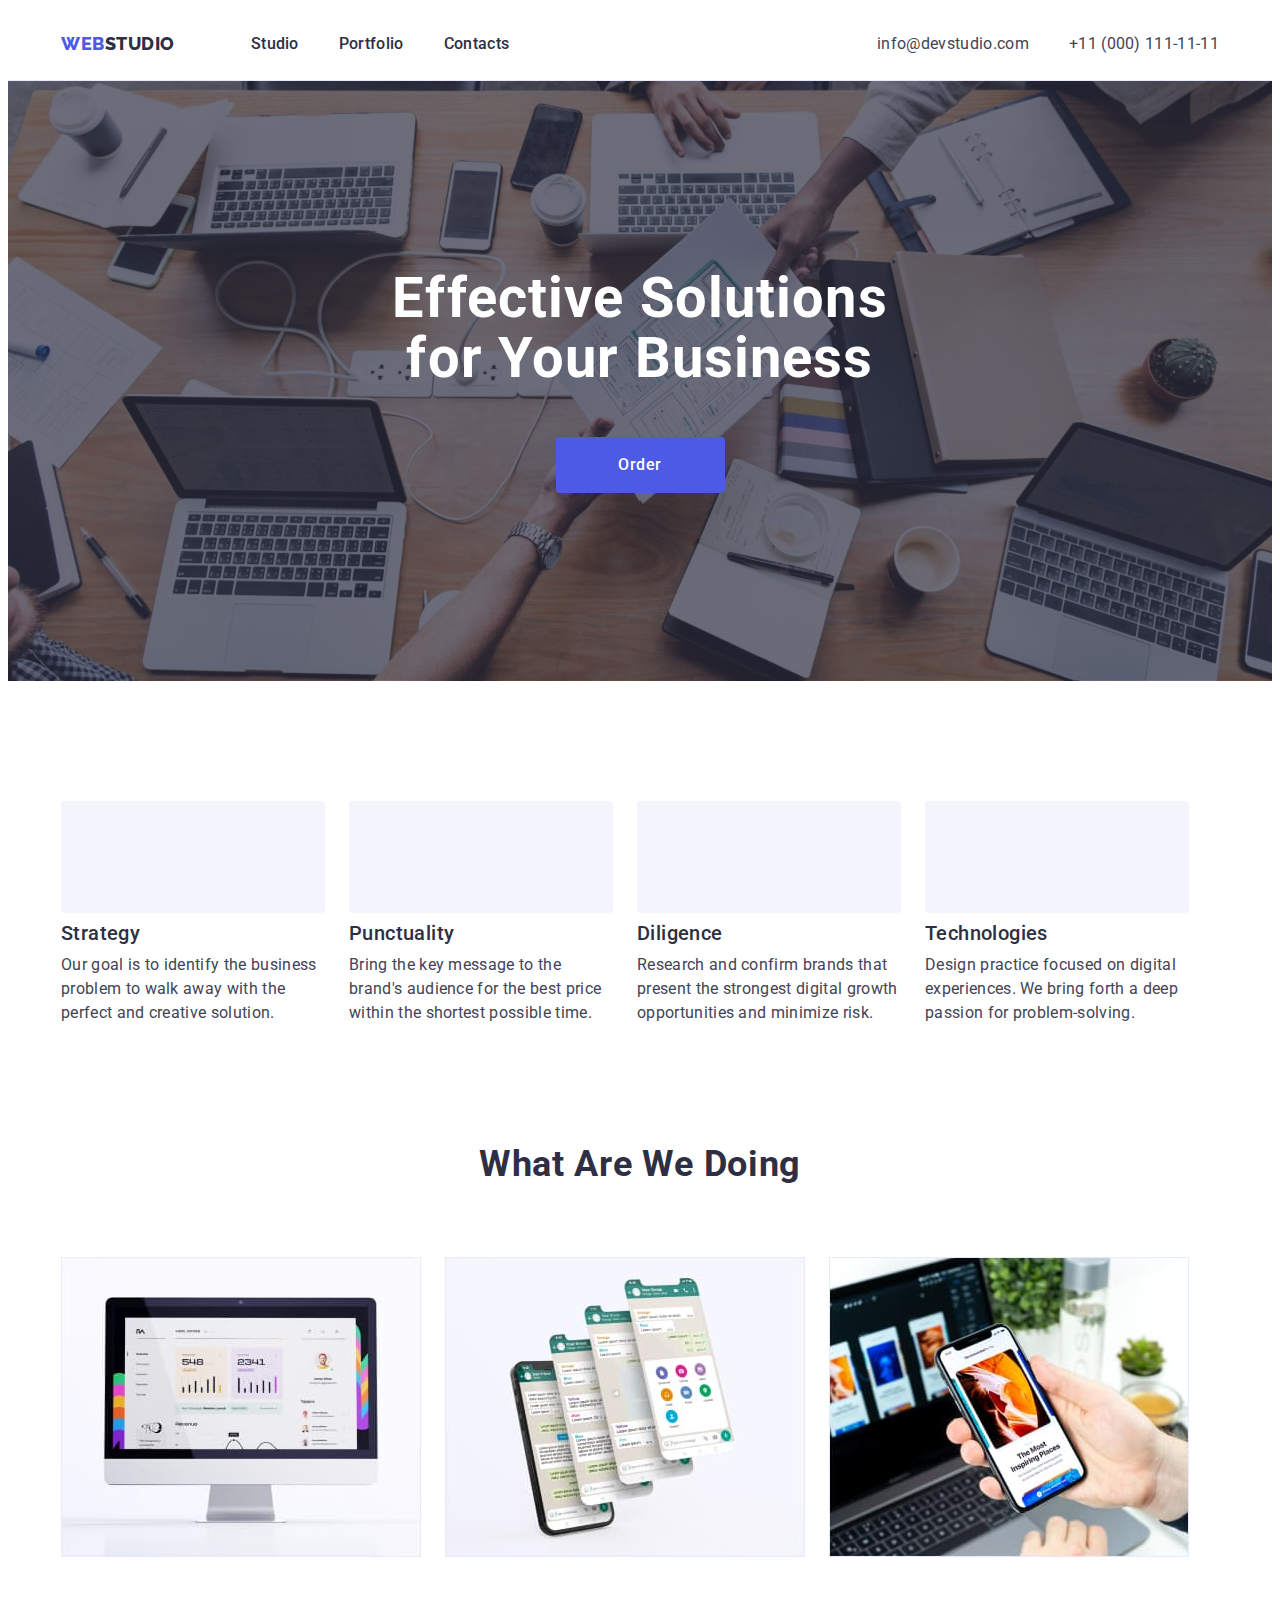
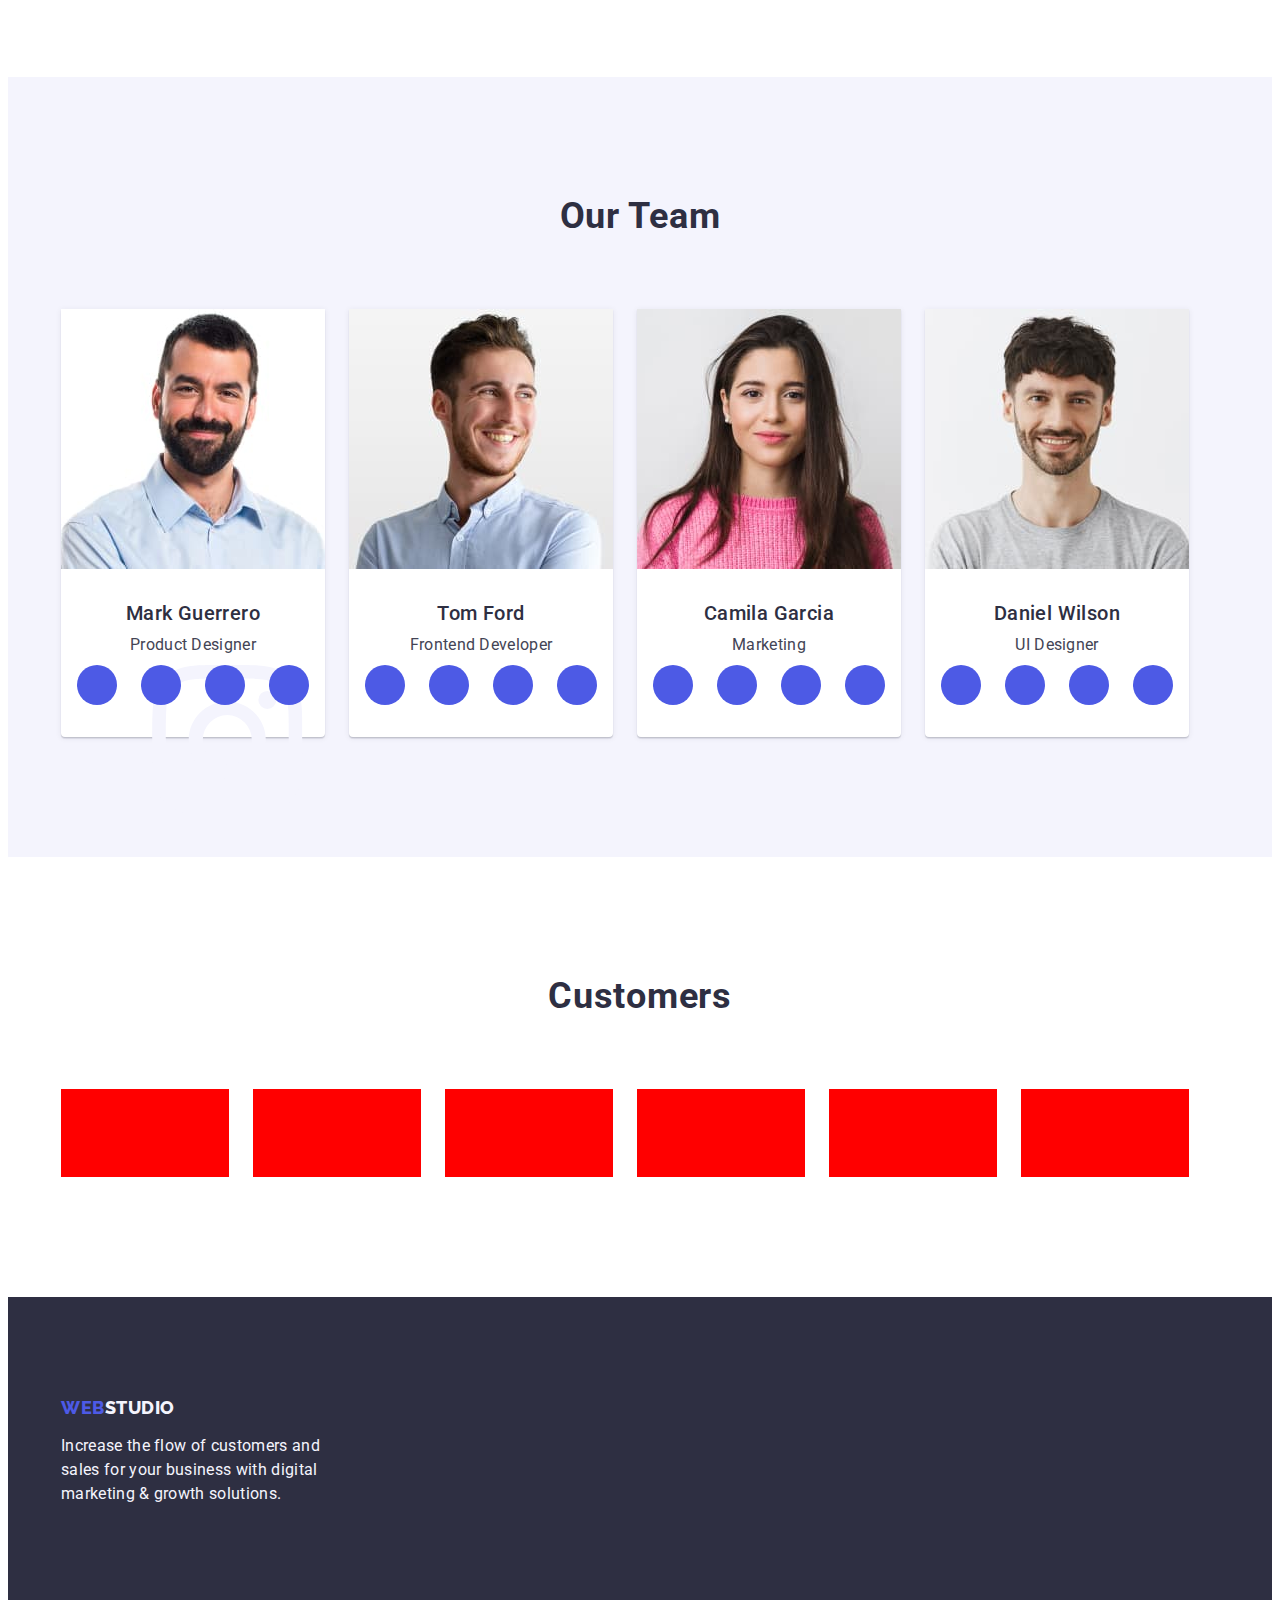
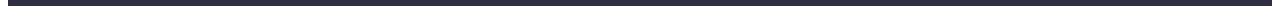
==== index.html @ 1fd60d35 "hw4" ====
<!DOCTYPE html>
<html lang="en">
  <head>
    <meta charset="UTF-8" />
    <meta http-equiv="X-UA-Compatible" content="IE=edge" />
    <meta name="viewport" content="width=device-width, initial-scale=1.0" />
    <title>Main Page</title>
    <link rel="preconnect" href="https://fonts.googleapis.com" />
    <link rel="preconnect" href="https://fonts.gstatic.com" crossorigin />
    <link
      href="https://fonts.googleapis.com/css2?family=Raleway:wght@800&family=Roboto:wght@400;500;700;900&display=swap"
      rel="stylesheet"
    />
    <link
      rel="stylesheet"
      href="https://cdnjs.cloudflare.com/ajax/libs/modern-normalize/2.0.0/modern-normalize.min.css"
      integrity="sha512-4xo8blKMVCiXpTaLzQSLSw3KFOVPWhm/TRtuPVc4WG6kUgjH6J03IBuG7JZPkcWMxJ5huwaBpOpnwYElP/m6wg=="
      crossorigin="anonymous"
      referrerpolicy="no-referrer"
    />
    <link rel="stylesheet" href="./css/styles.css" />
  </head>
  <body>
    <!-----------------------------HEADER---------------------------->
    <header class="header">
      <div class="container header-container">
        <nav class="header-nav">
          <a class="logo-link-header link" href="./index.html"
            >WEB<span class="logo-part">Studio</span></a
          >

          <ul class="menu list">
            <li class="menu-item">
              <a class="menu-link link" href="./index.html">Studio</a>
            </li>
            <li class="menu-item">
              <a class="menu-link link" href="./portfolio.html">Portfolio</a>
            </li>
            <li class="menu-item">
              <a class="menu-link link" href="">Contacts</a>
            </li>
          </ul>
        </nav>
        <address class="header-address">
          <ul class="header-address-list list">
            <li class="header-address-item">
              <a
                class="header-address-link link"
                href="mailto:info@devstudio.com"
                >info@devstudio.com</a
              >
            </li>
            <li class="header-address-item">
              <a class="header-address-link link" href="tel:+110001111111"
                >+11 (000) 111-11-11</a
              >
            </li>
          </ul>
        </address>
      </div>
    </header>
    <!--MAIN-->
    <main>
      <!-------------------------HERO------------------------>
      <section class="hero">
        <div class="container">
          <h1 class="hero-title">Effective Solutions for Your Business</h1>
          <button type="button" class="hero-btn">Order</button>
        </div>
      </section>

      <!-----------------------ADVANTAGE---------------------->
      <section class="advantage">
        <div class="container">
          <h2 class="advantage-title visually-hidden">Advantage</h2>
          <ul class="advantage-list list">
            <li class="advantage-item">
              <div class="advantage-icon"></div>
              <h3 class="advantage-item-title">Strategy</h3>
              <p class="advantage-item-text">
                Our goal is to identify the business problem to walk away with
                the perfect and creative solution.
              </p>
            </li>
            <li class="advantage-item">
              <div class="advantage-icon"></div>
              <h3 class="advantage-item-title">Punctuality</h3>
              <p class="advantage-item-text">
                Bring the key message to the brand's audience for the best price
                within the shortest possible time.
              </p>
            </li>
            <li class="advantage-item">
              <div class="advantage-icon"></div>
              <h3 class="advantage-item-title">Diligence</h3>
              <p class="advantage-item-text">
                Research and confirm brands that present the strongest digital
                growth opportunities and minimize risk.
              </p>
            </li>
            <li class="advantage-item">
              <div class="advantage-icon"></div>
              <h3 class="advantage-item-title">Technologies</h3>
              <p class="advantage-item-text">
                Design practice focused on digital experiences. We bring forth a
                deep passion for problem-solving.
              </p>
            </li>
          </ul>
        </div>
      </section>
      <!-------------------PRODUCT----------------------->
      <section class="product">
        <div class="container product-container">
          <h2 class="product-title">What are we doing</h2>
          <ul class="product-list list">
            <li class="product-item">
              <img
                class="img-item"
                src="./images/imac.jpg"
                alt="imac"
                width="360"
                height="300"
              />
            </li>
            <li class="product-item">
              <img
                class="img-item"
                src="./images/iphone.jpg"
                alt="iphone"
                width="360"
                height="300"
              />
            </li>
            <li class="product-item">
              <img
                class="img-item"
                src="./images/macbook.jpg"
                alt="macbook"
                width="360"
                height="300"
              />
            </li>
          </ul>
        </div>
      </section>
      <!-----------------OUR TEAM----------------------->
      <section class="our-team">
        <div class="container">
          <h2 class="team">Our Team</h2>

          <ul class="team-list list">
            <li class="team-item">
              <img
                class="img-item"
                src="./images/mark.jpg"
                alt="mark_Product Designer"
                width="264"
                height="260"
              />
              <div class="card-content">
                <h3 class="team-item-title">Mark Guerrero</h3>
                <p class="team-item-text">Product Designer</p>
                <ul class="team-soc-list list">
                  <li class="team-soc-item">
                    <a
                      href=""
                      class="team-soc-link link"
                      target="_blank"
                      rel="noopener noreferrer"
                    >
                      <svg class="team-soc-icon" widht="16" heigh="16">
                        <use href="./images/icons.svg#icon-instagram"></use>
                      </svg>
                    </a>
                  </li>
                  <li class="team-soc-item">
                    <a
                      href=""
                      target="_blank"
                      rel="noopener noreferrer"
                      class="team-soc-link link"
                    ></a>
                  </li>
                  <li class="team-soc-item">
                    <a
                      href=""
                      target="_blank"
                      rel="noopener noreferrer"
                      class="team-soc-link link"
                    ></a>
                  </li>
                  <li class="team-soc-item">
                    <a
                      href=""
                      target="_blank"
                      rel="noopener noreferrer"
                      class="team-soc-link link"
                    ></a>
                  </li>
                </ul>
              </div>
            </li>
            <li class="team-item">
              <img
                class="img-item"
                src="./images/tom.jpg"
                alt="tom_Frontend Developer"
                width="264"
                height="260"
              />
              <div class="card-content">
                <h3 class="team-item-title">Tom Ford</h3>
                <p class="team-item-text">Frontend Developer</p>
                <ul class="team-soc-list list">
                  <li class="team-soc-item">
                    <a
                      href=""
                      class="team-soc-link link"
                      target="_blank"
                      rel="noopener noreferrer"
                    ></a>
                  </li>
                  <li class="team-soc-item">
                    <a
                      href=""
                      target="_blank"
                      rel="noopener noreferrer"
                      class="team-soc-link link"
                    ></a>
                  </li>
                  <li class="team-soc-item">
                    <a
                      href=""
                      target="_blank"
                      rel="noopener noreferrer"
                      class="team-soc-link link"
                    ></a>
                  </li>
                  <li class="team-soc-item">
                    <a
                      href=""
                      target="_blank"
                      rel="noopener noreferrer"
                      class="team-soc-link link"
                    ></a>
                  </li>
                </ul>
              </div>
            </li>
            <li class="team-item">
              <img
                class="img-item"
                src="./images/camila.jpg"
                alt="camila_Marketing"
                width="264"
                height="260"
              />
              <div class="card-content">
                <h3 class="team-item-title">Camila Garcia</h3>
                <p class="team-item-text">Marketing</p>
                <ul class="team-soc-list list">
                  <li class="team-soc-item">
                    <a
                      href=""
                      class="team-soc-link link"
                      target="_blank"
                      rel="noopener noreferrer"
                    ></a>
                  </li>
                  <li class="team-soc-item">
                    <a
                      href=""
                      target="_blank"
                      rel="noopener noreferrer"
                      class="team-soc-link link"
                    ></a>
                  </li>
                  <li class="team-soc-item">
                    <a
                      href=""
                      target="_blank"
                      rel="noopener noreferrer"
                      class="team-soc-link link"
                    ></a>
                  </li>
                  <li class="team-soc-item">
                    <a
                      href=""
                      target="_blank"
                      rel="noopener noreferrer"
                      class="team-soc-link link"
                    ></a>
                  </li>
                </ul>
              </div>
            </li>
            <li class="team-item">
              <img
                class="img-item"
                src="./images/daniel.jpg"
                alt="daniel_UI Designer"
                width="264"
                height="260"
              />
              <div class="card-content">
                <h3 class="team-item-title">Daniel Wilson</h3>
                <p class="team-item-text">UI Designer</p>
                <ul class="team-soc-list list">
                  <li class="team-soc-item">
                    <a
                      href=""
                      class="team-soc-link link"
                      target="_blank"
                      rel="noopener noreferrer"
                    ></a>
                  </li>
                  <li class="team-soc-item">
                    <a
                      href=""
                      target="_blank"
                      rel="noopener noreferrer"
                      class="team-soc-link link"
                    ></a>
                  </li>
                  <li class="team-soc-item">
                    <a
                      href=""
                      target="_blank"
                      rel="noopener noreferrer"
                      class="team-soc-link link"
                    ></a>
                  </li>
                  <li class="team-soc-item">
                    <a
                      href=""
                      target="_blank"
                      rel="noopener noreferrer"
                      class="team-soc-link link"
                    ></a>
                  </li>
                </ul>
              </div>
            </li>
          </ul>
        </div>
      </section>
      <!---------------CUSTOMERS---------------------->
      <section class="customers">
        <div class="container customers-container">
          <h2 class="customers-title">Customers</h2>
          <ul class="customers-list list">
            <li class="customers-item">
              <a
                href=""
                class="customers-link link"
                target="_blank"
                rel="noopener noreferrer"
              ></a>
            </li>
            <li class="customers-item">
              <a
                href=""
                class="customers-link link"
                target="_blank"
                rel="noopener noreferrer"
              ></a>
            </li>
            <li class="customers-item">
              <a
                href=""
                class="customers-link link"
                target="_blank"
                rel="noopener noreferrer"
              ></a>
            </li>
            <li class="customers-item">
              <a
                href=""
                class="customers-link link"
                target="_blank"
                rel="noopener noreferrer"
              ></a>
            </li>
            <li class="customers-item">
              <a
                href=""
                class="customers-link link"
                target="_blank"
                rel="noopener noreferrer"
              ></a>
            </li>
            <li class="customers-item">
              <a
                href=""
                class="customers-link link"
                target="_blank"
                rel="noopener noreferrer"
              ></a>
            </li>
          </ul>
        </div>
      </section>
    </main>
    <!------------------FOOTER------------------------>
    <footer class="footer">
      <div class="container">
        <a class="logo-link link" href="./index.html"
          >WEB<span class="logo-footer-part">Studio</span></a
        >
        <p class="footer-text">
          Increase the flow of customers and sales for your business with
          digital marketing & growth solutions.
        </p>
      </div>
    </footer>
  </body>
</html>
---- css/styles.css ----
:root {
--title-color: #2E2F42;
--text-color: #434455;
--white-background-color: #FFFFFF;
--button-background: #F4F4FD;
--link-hover-color: #404bbf;
--card-set-gap: 24px;
--card-img-h2-margin: 32px;
--card-h2-p-margin: 8px;
--examples-text-content-padding: 32px 16px;
--btn-border: 1px solid #e7e9fc;
--btn-border-hover: 1px solid transparent;
} 

body {
    font-family: 'Roboto', sans-serif;
    color: var(--text-color);
    background-color: var(--white-color);
}

p, h1, h2, h3, h4, h5, h6 {
margin: 0;
}

ul, ol {
margin: 0;
padding: 0;
}

.list {
    list-style: none;
}

.link {
    text-decoration: none;
}

.container {
    max-width: 1158px;
    padding: 0 15px;
    margin: 0 auto;
}

.visually-hidden {
    position: absolute;
    width: 1px;
    height: 1px;
    margin: -1px;
    border: 0;
    padding: 0;
    white-space: nowrap;
    clip-path: inset(100%);
    clip: rect(0 0 0 0);
    overflow: hidden;
}

img {
    display: block;
    max-width: 100%; 
    height: auto;
}

/*-----------------------------HEADER----------------------------*/

.header {
    background-color: #FFFFFF;
    border-bottom: 1px solid #E7E9FC;
}

.header-container{
display: flex;
   
}

.header-nav {
    display: flex;
    align-items: center;   
}

.logo-link-header {
    font-family: 'Raleway', sans-serif;
        font-style: normal;
        font-weight: 800;
        font-size: 18px;
        line-height: 1.17; 
        display: flex;
            flex-direction: row;
            align-items: center;
            padding: 0px;
        display: inline-block;
        letter-spacing: 0.03em;
        text-transform: uppercase;
        color: #4D5AE5;
            margin-right: 76px;
            padding: 0px;

}

.logo-part {
font-family: 'Raleway', sans-serif;
    font-style: normal;
    font-weight: 800;
    font-size: 18px;
    line-height: 1.17;
    letter-spacing: 0.03em;
    text-transform: uppercase;
    color: #2E2F42;
}

.menu {
    display: flex;
    
    
gap: 40px;
padding: 24px 0;
}

.menu-link {
            font-weight: 500;
                font-size: 16px;
                line-height: 1.5;
                letter-spacing: 0.02em;
                color: #2E2F42;
                    padding: 24px 0;
}

.menu-link:hover,
.menu-link:focus {
    color: #404BBF;
}

.header-address {
    font-style: normal;
    display: flex;
    align-items: center;
    margin-left: auto;
    
}

.header-address-list {
    display: flex;
    gap: 40px;
}

.header-address-link {
        font-weight: 400;
        font-size: 16px;
        line-height: 1.5;
        letter-spacing: 0.02em;
        color: #434455;
}

.header-address-link:hover,
.header-address-link:focus {
    color: var(--link-hover-color);
}

/*--------------------------HERO------------------------*/

.hero {
        background-color: rgba(46, 47, 66, 0.7);
    background-image: linear-gradient(rgba(46, 47, 66, 0.7), rgba(46, 47, 66, 0.7)), url(../images/hero_bg.jpg);
    background-repeat: no-repeat;
    background-position: center;
    background-size: cover;
    padding: 188px 0;
}



.hero-title {
    font-size: 56px;
    line-height: 1.07;
    text-align: center;
    letter-spacing: 0.02em;
    color: #FFFFFF;
    max-width: 496px;
    margin-left: auto;
    margin-right: auto;
    margin-bottom: 48px;
}

.hero-btn {
    font-family: inherit;
        font-weight: 500;
        font-size: 16px;
        line-height: 1.5;
        min-width: 169px;
        height: 56px;
        border: none;
        display: block;
        align-items: center;
        letter-spacing: 0.04em;
        color: #FFFFFF;
background-color: #4D5AE5;
    padding: 16px 32px;
    gap: 10px;
border-radius: 4px;
cursor: pointer;
margin-left: auto;
margin-right: auto;
}

.hero-btn:hover,
.hero-btn:focus{
    background-color: #404BBF;
}

/*-----------------------ADVANTAGE----------------------*/

.advantage {
    padding: 120px 0;
}
.advantage-list {
    display: flex;
    flex-direction: row;
    gap: 24px;
    max-width: 1128px;
}

.advantage-icon {
    width: 264px;
        height: 112px;
        margin-bottom: 8px;
        background: #F4F4FD;
        border-radius: 4px;
}

.advantage-item-title {
        font-weight: 500;
        font-size: 20px;
        line-height: 1.2;
        letter-spacing: 0.02em;
        color: var(--title-color);
        margin-bottom: 8px;
}

.advantage-item-text {
        font-size: 16px;
        line-height: 1.5;
        letter-spacing: 0.02em;
        color: var(--text-color);
        max-width: 264px;
}

/*-------------------PRODUCT-----------------------*/


.product {
    padding-bottom: 120px;
}

.product-title {
        font-size: 36px;
        line-height: 1.11;
        text-align: center;
        letter-spacing: 0.02em;
        text-transform: capitalize;
        color: var(--title-color);
        margin-bottom: 72px;
}

.product-list {
    display: flex;
    flex-direction: row;
    width: calc((1128-2*24)/3);
    gap: 24px;
}

/*-----------------OUR TEAM-----------------------*/

.our-team {
    background-color: #F4F4FD;
    padding: 120px 0;
}

.team {
font-size: 36px;
    line-height: 1.11;
    text-align: center;
    letter-spacing: 0.02em;
    text-transform: capitalize;
    color: var(--title-color);
    margin-bottom: 72px;
}

.team-list {
    display: flex;
    flex-direction: row;
    gap: 24px;

}

.team-item {
    background-color: #FFFFFF;
    border-radius: 0px 0px 4px 4px;
    box-shadow: 0px 1px 6px rgba(46, 47, 66, 0.08), 0px 1px 1px rgba(46, 47, 66, 0.16), 0px 2px 1px rgba(46, 47, 66, 0.08);
}

.under-img-content{
    padding-top: 32px;
    padding-bottom: 32px;
}

.team-item-title {
    font-weight: 500;
        font-size: 20px;
        line-height: 1.2;
        text-align: center;
        letter-spacing: 0.02em;
        color: var(--title-color);
        margin-bottom: var(--card-h2-p-margin);
}

.team-item-text {
    font-size: 16px;
        line-height: 1.5;
        text-align: center;
        letter-spacing: 0.02em;
        color: var(--text-color);
        margin-bottom: 8px;
        
}

.card-content {
    padding: var(--examples-text-content-padding);
}

.team-soc-list {
    display: flex;
        flex-direction: row;
        justify-content: center;
        align-items: center;
        padding: 0px;
        gap: 24px;
        width: 232px;
        height: 40px;
        flex: none;
        order: 2;
        flex-grow: 0;
}

.team-soc-item {
    width: 40px;
        height: 40px;
}

.team-soc-link {
width: 100%;
height: 100%;
background-color: #4D5AE5;
border-radius: 50%;
display: block;
}


/*-----------------CUSTOMERS----------------------*/

.customers {
    padding: 120px 0;
}
.customers-title{
        font-size: 36px;
        line-height: 1.11;
        text-align: center;
        letter-spacing: 0.02em;
        text-transform: capitalize;
        color: #2E2F42;
        margin-bottom: 72px;
}

.customers-list {
        display: flex;
            flex-direction: row;
            align-items: flex-start;
            padding: 0px;
            gap: 24px;
}

.customers-item{
width: 168px;
    height: 88px;
    flex: none;
    order: 0;
    flex-grow: 0;
background-color: red;
}


.customers-link {
}

/*------------------FOOTER------------------------*/

.footer {
    background-color: #2E2F42;
    padding: 100px 0;
}

.logo-footer-part {
    font-family: 'Raleway';
        font-style: normal;
        font-weight: 800;
        font-size: 18px;
        line-height: 1.17;
        letter-spacing: 0.03em;
        text-transform: uppercase;
        color: #F4F4FD;
        
}

.logo-link {

        font-family: 'Raleway', sans-serif;
            font-style: normal;
            font-weight: 800;
            font-size: 18px;
            line-height: 1.17;
            letter-spacing: 0.03em;
            text-transform: uppercase;
            color: #4D5AE5;
                display: inline-block;
                    margin-bottom: 16px;
            padding: 0px;
}

.footer-text {
    font-size: 16px;
        line-height: 1.5;
        letter-spacing: 0.02em;
        color: #F4F4FD;
        width: 264px;
}


/*--------------------PortfolioPage------------------------------*/


/*----------------------EXAMPLES----------------------------*/
.examples {
    padding-top: 96px;
        padding-bottom: 120px;
}

.examples-nav-list {
    display: flex;
    flex-direction: row;
    justify-content: center;
        min-width: 586px;
        gap: 24px;
        margin-bottom: 72px;
}

.examples-nav-btn {
font-family: inherit;
    font-weight: 500;
    font-size: 16px;
    line-height: 1.5;
    display: flex;
    align-items: center;
    text-align: center;
    letter-spacing: 0.04em;
    color: #4D5AE5;
    cursor: pointer;
    background-color: var(--button-background);
    border: var(--btn-border);
    padding: 0;
    padding: 12px 24px;
    border-radius: 4px;
}

.examples-nav-btn:hover,
.examples-nav-btn:focus {
    background-color: #404BBF;
    color: #FFFFFF;
    border: 1px solid transparent;
    box-shadow: 0px 3px 1px rgba(0, 0, 0, 0.1), 0px 2px 1px rgba(0, 0, 0, 0.08), 0px 2px 2px rgba(0, 0, 0, 0.12);
}

.examples-list {
    display: flex;
    flex-wrap: wrap;
    column-gap: 24px;
    row-gap: 48px;
    margin-left: calc(-1 * var(--card-set-gap));
}

.examples-item {
width: calc((100% - 48px) / 3);
    background-color: #FFFFFF;
    
}

.examples-link:hover,
.examples-link:focus {
    box-shadow: 0px 1px 6px rgba(46, 47, 66, 0.08), 0px 1px 1px rgba(46, 47, 66, 0.16), 0px 2px 1px rgba(46, 47, 66, 0.08);
}

.examples-text-content {
    padding: var(--examples-text-content-padding);
    border: 1px solid #e7e9fc;
    border-top: none;
}

.examples-item-title {
        font-weight: 500;
        font-size: 20px;
        line-height: 1.2;
        letter-spacing: 0.02em;
        color: var(--title-color);
        margin-bottom: var(--card-h2-p-margin);
}

.examples-item-text {
    font-size: 16px;
    line-height: 1.5;
    letter-spacing: 0.02em;
    color: var(--text-color);
}
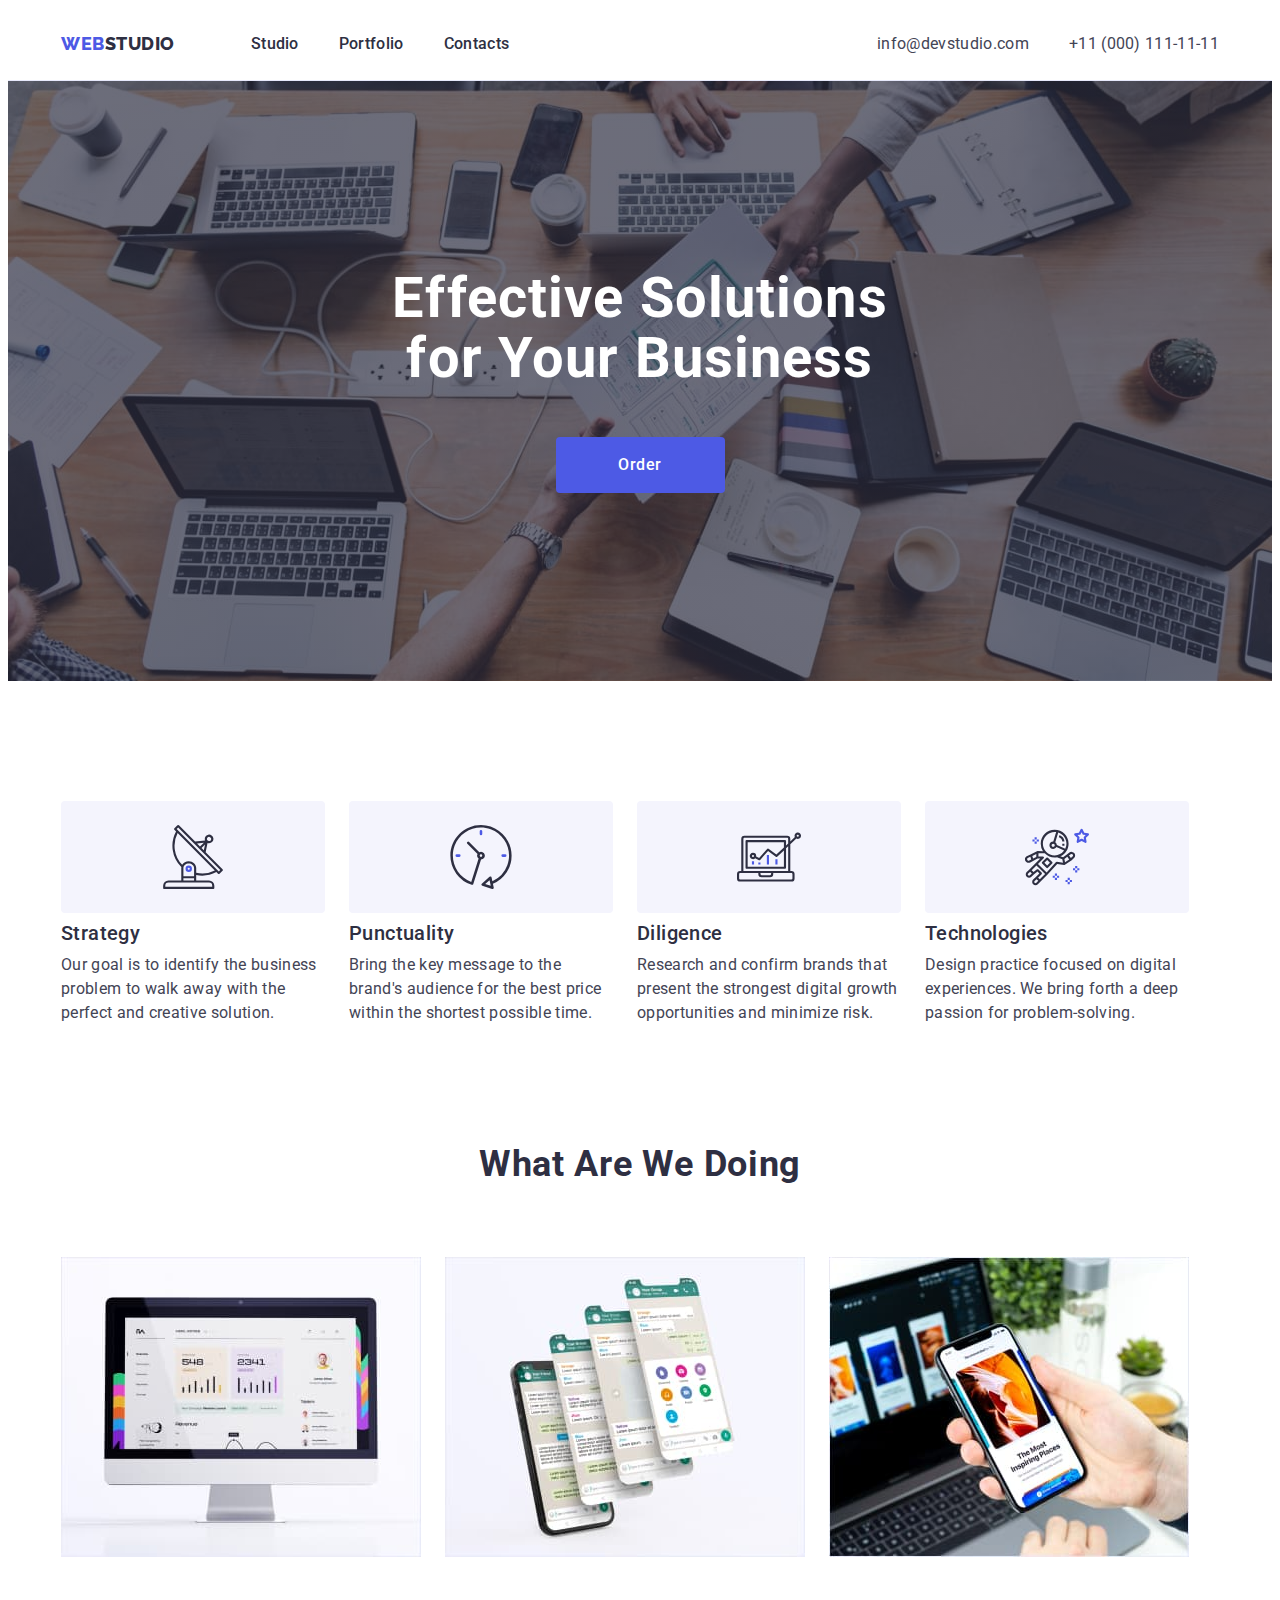
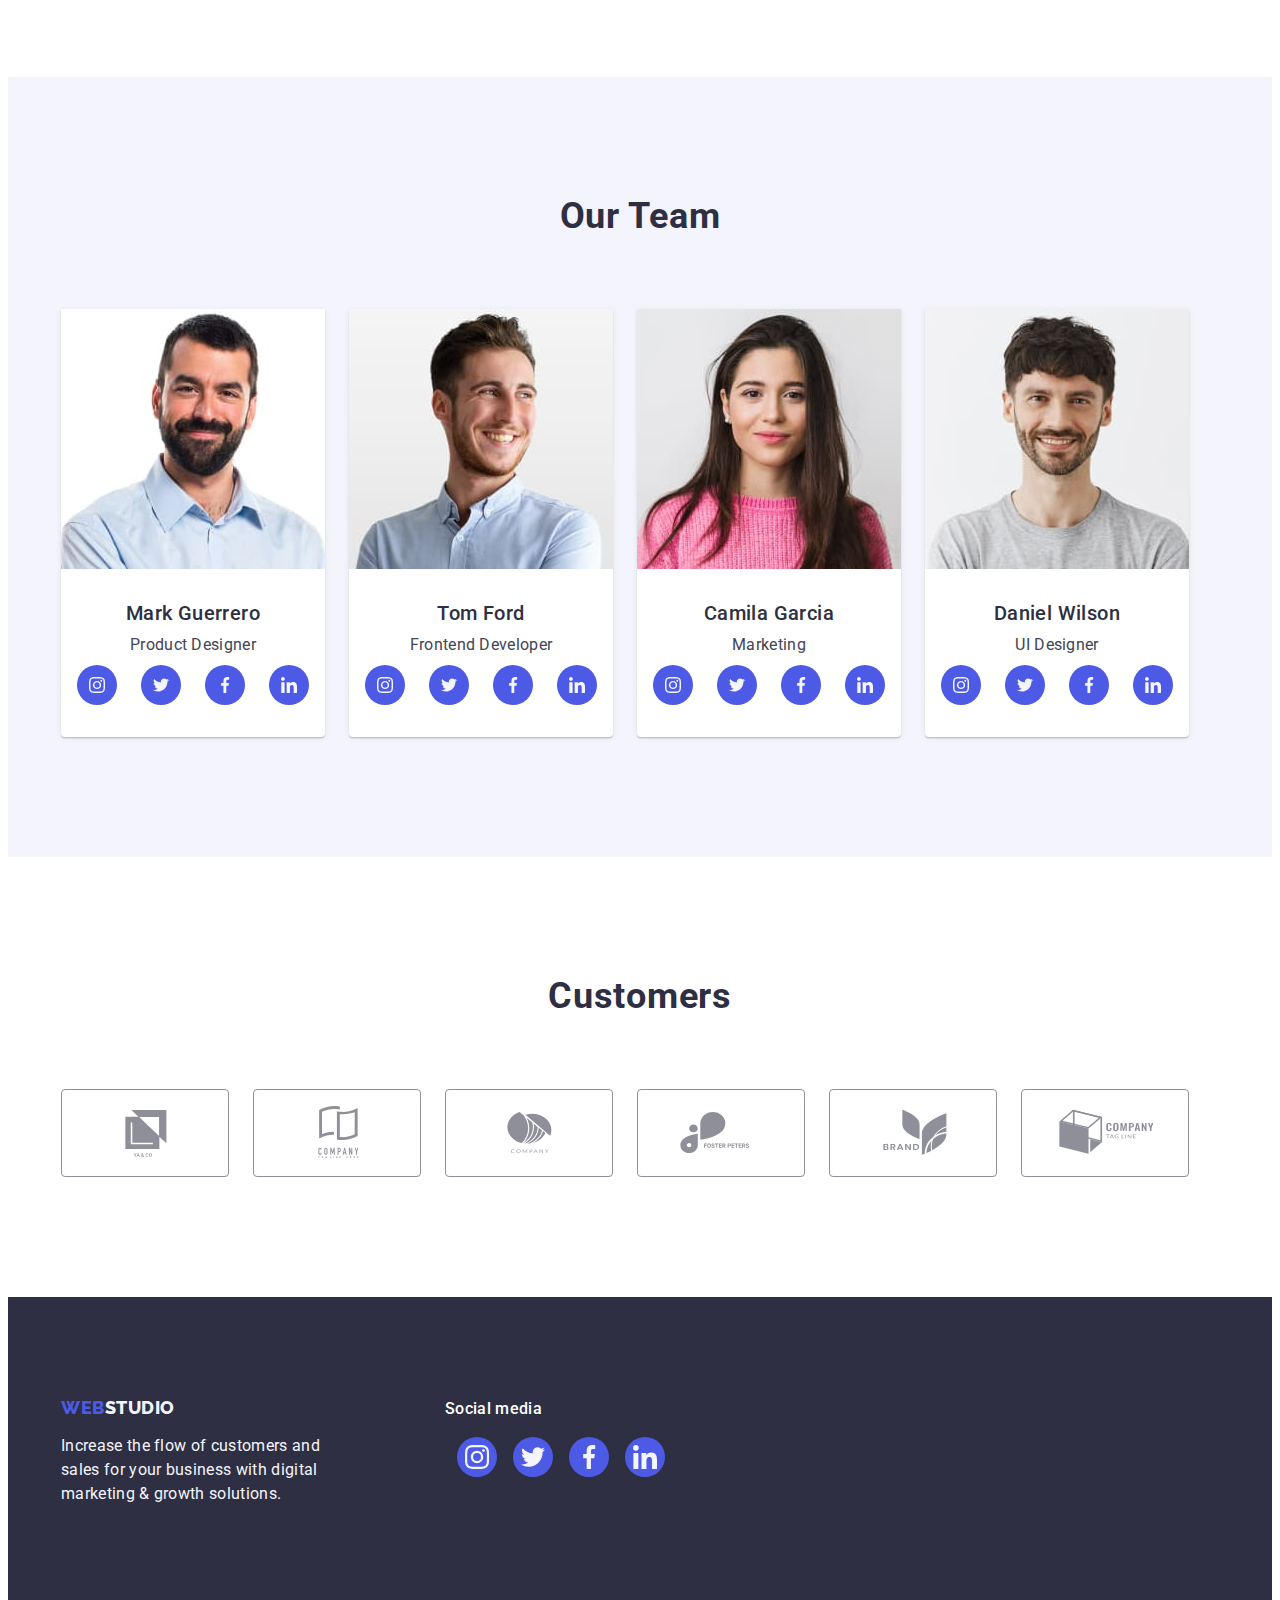
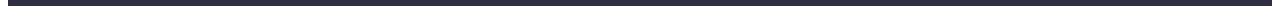
==== commit 5bcd6a54: "hw4" ====
--- a/index.html
+++ b/index.html
@@ -75,7 +75,11 @@
           <h2 class="advantage-title visually-hidden">Advantage</h2>
           <ul class="advantage-list list">
             <li class="advantage-item">
-              <div class="advantage-icon"></div>
+              <div class="advantage-icon">
+                <svg class="team-soc-icon" width="64" height="64">
+                  <use href="./images/icon_sprite.svg#icon-antenna"></use>
+                </svg>
+              </div>
               <h3 class="advantage-item-title">Strategy</h3>
               <p class="advantage-item-text">
                 Our goal is to identify the business problem to walk away with
@@ -83,7 +87,11 @@
               </p>
             </li>
             <li class="advantage-item">
-              <div class="advantage-icon"></div>
+              <div class="advantage-icon">
+                <svg class="team-soc-icon" width="64" height="64">
+                  <use href="./images/icon_sprite.svg#icon-clock"></use>
+                </svg>
+              </div>
               <h3 class="advantage-item-title">Punctuality</h3>
               <p class="advantage-item-text">
                 Bring the key message to the brand's audience for the best price
@@ -91,7 +99,11 @@
               </p>
             </li>
             <li class="advantage-item">
-              <div class="advantage-icon"></div>
+              <div class="advantage-icon">
+                <svg class="team-soc-icon" width="64" height="64">
+                  <use href="./images/icon_sprite.svg#icon-diagram"></use>
+                </svg>
+              </div>
               <h3 class="advantage-item-title">Diligence</h3>
               <p class="advantage-item-text">
                 Research and confirm brands that present the strongest digital
@@ -99,7 +111,11 @@
               </p>
             </li>
             <li class="advantage-item">
-              <div class="advantage-icon"></div>
+              <div class="advantage-icon">
+                <svg class="team-soc-icon" width="64" height="64">
+                  <use href="./images/icon_sprite.svg#icon-astronaut"></use>
+                </svg>
+              </div>
               <h3 class="advantage-item-title">Technologies</h3>
               <p class="advantage-item-text">
                 Design practice focused on digital experiences. We bring forth a
@@ -169,8 +185,10 @@
                       target="_blank"
                       rel="noopener noreferrer"
                     >
-                      <svg class="team-soc-icon" widht="16" heigh="16">
-                        <use href="./images/icons.svg#icon-instagram"></use>
+                      <svg class="team-soc-icon" width="16" height="16">
+                        <use
+                          href="./images/icon_sprite.svg#icon-instagram"
+                        ></use>
                       </svg>
                     </a>
                   </li>
@@ -180,22 +198,34 @@
                       target="_blank"
                       rel="noopener noreferrer"
                       class="team-soc-link link"
-                    ></a>
-                  </li>
-                  <li class="team-soc-item">
-                    <a
-                      href=""
-                      target="_blank"
-                      rel="noopener noreferrer"
-                      class="team-soc-link link"
-                    ></a>
-                  </li>
-                  <li class="team-soc-item">
-                    <a
-                      href=""
-                      target="_blank"
-                      rel="noopener noreferrer"
-                      class="team-soc-link link"
+                      ><svg class="team-soc-icon" width="16" height="16">
+                        <use
+                          href="./images/icon_sprite.svg#icon-twitter"
+                        ></use></svg
+                    ></a>
+                  </li>
+                  <li class="team-soc-item">
+                    <a
+                      href=""
+                      target="_blank"
+                      rel="noopener noreferrer"
+                      class="team-soc-link link"
+                      ><svg class="team-soc-icon" width="16" height="16">
+                        <use
+                          href="./images/icon_sprite.svg#icon-facebook"
+                        ></use></svg
+                    ></a>
+                  </li>
+                  <li class="team-soc-item">
+                    <a
+                      href=""
+                      target="_blank"
+                      rel="noopener noreferrer"
+                      class="team-soc-link link"
+                      ><svg class="team-soc-icon" width="16" height="16">
+                        <use
+                          href="./images/icon_sprite.svg#icon-linkedin"
+                        ></use></svg
                     ></a>
                   </li>
                 </ul>
@@ -219,30 +249,48 @@
                       class="team-soc-link link"
                       target="_blank"
                       rel="noopener noreferrer"
-                    ></a>
-                  </li>
-                  <li class="team-soc-item">
-                    <a
-                      href=""
-                      target="_blank"
-                      rel="noopener noreferrer"
-                      class="team-soc-link link"
-                    ></a>
-                  </li>
-                  <li class="team-soc-item">
-                    <a
-                      href=""
-                      target="_blank"
-                      rel="noopener noreferrer"
-                      class="team-soc-link link"
-                    ></a>
-                  </li>
-                  <li class="team-soc-item">
-                    <a
-                      href=""
-                      target="_blank"
-                      rel="noopener noreferrer"
-                      class="team-soc-link link"
+                    >
+                      <svg class="team-soc-icon" width="16" height="16">
+                        <use
+                          href="./images/icon_sprite.svg#icon-instagram"
+                        ></use>
+                      </svg>
+                    </a>
+                  </li>
+                  <li class="team-soc-item">
+                    <a
+                      href=""
+                      target="_blank"
+                      rel="noopener noreferrer"
+                      class="team-soc-link link"
+                      ><svg class="team-soc-icon" width="16" height="16">
+                        <use
+                          href="./images/icon_sprite.svg#icon-twitter"
+                        ></use></svg
+                    ></a>
+                  </li>
+                  <li class="team-soc-item">
+                    <a
+                      href=""
+                      target="_blank"
+                      rel="noopener noreferrer"
+                      class="team-soc-link link"
+                      ><svg class="team-soc-icon" width="16" height="16">
+                        <use
+                          href="./images/icon_sprite.svg#icon-facebook"
+                        ></use></svg
+                    ></a>
+                  </li>
+                  <li class="team-soc-item">
+                    <a
+                      href=""
+                      target="_blank"
+                      rel="noopener noreferrer"
+                      class="team-soc-link link"
+                      ><svg class="team-soc-icon" width="16" height="16">
+                        <use
+                          href="./images/icon_sprite.svg#icon-linkedin"
+                        ></use></svg
                     ></a>
                   </li>
                 </ul>
@@ -266,30 +314,48 @@
                       class="team-soc-link link"
                       target="_blank"
                       rel="noopener noreferrer"
-                    ></a>
-                  </li>
-                  <li class="team-soc-item">
-                    <a
-                      href=""
-                      target="_blank"
-                      rel="noopener noreferrer"
-                      class="team-soc-link link"
-                    ></a>
-                  </li>
-                  <li class="team-soc-item">
-                    <a
-                      href=""
-                      target="_blank"
-                      rel="noopener noreferrer"
-                      class="team-soc-link link"
-                    ></a>
-                  </li>
-                  <li class="team-soc-item">
-                    <a
-                      href=""
-                      target="_blank"
-                      rel="noopener noreferrer"
-                      class="team-soc-link link"
+                    >
+                      <svg class="team-soc-icon" width="16" height="16">
+                        <use
+                          href="./images/icon_sprite.svg#icon-instagram"
+                        ></use>
+                      </svg>
+                    </a>
+                  </li>
+                  <li class="team-soc-item">
+                    <a
+                      href=""
+                      target="_blank"
+                      rel="noopener noreferrer"
+                      class="team-soc-link link"
+                      ><svg class="team-soc-icon" width="16" height="16">
+                        <use
+                          href="./images/icon_sprite.svg#icon-twitter"
+                        ></use></svg
+                    ></a>
+                  </li>
+                  <li class="team-soc-item">
+                    <a
+                      href=""
+                      target="_blank"
+                      rel="noopener noreferrer"
+                      class="team-soc-link link"
+                      ><svg class="team-soc-icon" width="16" height="16">
+                        <use
+                          href="./images/icon_sprite.svg#icon-facebook"
+                        ></use></svg
+                    ></a>
+                  </li>
+                  <li class="team-soc-item">
+                    <a
+                      href=""
+                      target="_blank"
+                      rel="noopener noreferrer"
+                      class="team-soc-link link"
+                      ><svg class="team-soc-icon" width="16" height="16">
+                        <use
+                          href="./images/icon_sprite.svg#icon-linkedin"
+                        ></use></svg
                     ></a>
                   </li>
                 </ul>
@@ -313,30 +379,48 @@
                       class="team-soc-link link"
                       target="_blank"
                       rel="noopener noreferrer"
-                    ></a>
-                  </li>
-                  <li class="team-soc-item">
-                    <a
-                      href=""
-                      target="_blank"
-                      rel="noopener noreferrer"
-                      class="team-soc-link link"
-                    ></a>
-                  </li>
-                  <li class="team-soc-item">
-                    <a
-                      href=""
-                      target="_blank"
-                      rel="noopener noreferrer"
-                      class="team-soc-link link"
-                    ></a>
-                  </li>
-                  <li class="team-soc-item">
-                    <a
-                      href=""
-                      target="_blank"
-                      rel="noopener noreferrer"
-                      class="team-soc-link link"
+                    >
+                      <svg class="team-soc-icon" width="16" height="16">
+                        <use
+                          href="./images/icon_sprite.svg#icon-instagram"
+                        ></use>
+                      </svg>
+                    </a>
+                  </li>
+                  <li class="team-soc-item">
+                    <a
+                      href=""
+                      target="_blank"
+                      rel="noopener noreferrer"
+                      class="team-soc-link link"
+                      ><svg class="team-soc-icon" width="16" height="16">
+                        <use
+                          href="./images/icon_sprite.svg#icon-twitter"
+                        ></use></svg
+                    ></a>
+                  </li>
+                  <li class="team-soc-item">
+                    <a
+                      href=""
+                      target="_blank"
+                      rel="noopener noreferrer"
+                      class="team-soc-link link"
+                      ><svg class="team-soc-icon" width="16" height="16">
+                        <use
+                          href="./images/icon_sprite.svg#icon-facebook"
+                        ></use></svg
+                    ></a>
+                  </li>
+                  <li class="team-soc-item">
+                    <a
+                      href=""
+                      target="_blank"
+                      rel="noopener noreferrer"
+                      class="team-soc-link link"
+                      ><svg class="team-soc-icon" width="16" height="16">
+                        <use
+                          href="./images/icon_sprite.svg#icon-linkedin"
+                        ></use></svg
                     ></a>
                   </li>
                 </ul>
@@ -356,6 +440,8 @@
                 class="customers-link link"
                 target="_blank"
                 rel="noopener noreferrer"
+                ><svg class="customers-icon" width="104" height="56">
+                  <use href="./images/icon_sprite.svg#icon-Logo1"></use></svg
               ></a>
             </li>
             <li class="customers-item">
@@ -364,6 +450,8 @@
                 class="customers-link link"
                 target="_blank"
                 rel="noopener noreferrer"
+                ><svg class="customers-icon" width="104" height="56">
+                  <use href="./images/icon_sprite.svg#icon-Logo2"></use></svg
               ></a>
             </li>
             <li class="customers-item">
@@ -372,6 +460,8 @@
                 class="customers-link link"
                 target="_blank"
                 rel="noopener noreferrer"
+                ><svg class="customers-icon" width="104" height="56">
+                  <use href="./images/icon_sprite.svg#icon-Logo3"></use></svg
               ></a>
             </li>
             <li class="customers-item">
@@ -380,6 +470,8 @@
                 class="customers-link link"
                 target="_blank"
                 rel="noopener noreferrer"
+                ><svg class="customers-icon" width="104" height="56">
+                  <use href="./images/icon_sprite.svg#icon-Logo4"></use></svg
               ></a>
             </li>
             <li class="customers-item">
@@ -388,6 +480,8 @@
                 class="customers-link link"
                 target="_blank"
                 rel="noopener noreferrer"
+                ><svg class="customers-icon" width="104" height="56">
+                  <use href="./images/icon_sprite.svg#icon-Logo5"></use></svg
               ></a>
             </li>
             <li class="customers-item">
@@ -396,6 +490,8 @@
                 class="customers-link link"
                 target="_blank"
                 rel="noopener noreferrer"
+                ><svg class="customers-icon" width="104" height="56">
+                  <use href="./images/icon_sprite.svg#icon-Logo6"></use></svg
               ></a>
             </li>
           </ul>
@@ -404,14 +500,69 @@
     </main>
     <!------------------FOOTER------------------------>
     <footer class="footer">
-      <div class="container">
-        <a class="logo-link link" href="./index.html"
-          >WEB<span class="logo-footer-part">Studio</span></a
-        >
-        <p class="footer-text">
-          Increase the flow of customers and sales for your business with
-          digital marketing & growth solutions.
-        </p>
+      <div class="container footer-container">
+        <div class="footer-logo-text">
+          <a class="logo-link link" href="./index.html"
+            >WEB<span class="logo-footer-part">Studio</span></a
+          >
+          <p class="footer-text">
+            Increase the flow of customers and sales for your business with
+            digital marketing & growth solutions.
+          </p>
+        </div>
+        <div class="footer-soc-nav">
+          <h3 class="footer-soc-title">Social media</h3>
+          <ul class="footer-soc-list list">
+            <li class="footer-soc-item">
+              <a
+                href=""
+                class="team-soc-link link"
+                target="_blank"
+                rel="noopener noreferrer"
+              >
+                <svg class="team-soc-icon" width="24" height="24">
+                  <use href="./images/icon_sprite.svg#icon-instagram"></use>
+                </svg>
+              </a>
+            </li>
+            <li class="footer-soc-item">
+              <a
+                href=""
+                class="team-soc-link link"
+                target="_blank"
+                rel="noopener noreferrer"
+              >
+                <svg class="team-soc-icon" width="24" height="24">
+                  <use href="./images/icon_sprite.svg#icon-twitter"></use>
+                </svg>
+              </a>
+            </li>
+            <li class="footer-soc-item">
+              <a
+                href=""
+                class="team-soc-link link"
+                target="_blank"
+                rel="noopener noreferrer"
+              >
+                <svg class="team-soc-icon" width="24" height="24">
+                  <use href="./images/icon_sprite.svg#icon-facebook"></use>
+                </svg>
+              </a>
+            </li>
+            <li class="footer-soc-item">
+              <a
+                href=""
+                class="team-soc-link link"
+                target="_blank"
+                rel="noopener noreferrer"
+              >
+                <svg class="team-soc-icon" width="24" height="24">
+                  <use href="./images/icon_sprite.svg#icon-linkedin"></use>
+                </svg>
+              </a>
+            </li>
+          </ul>
+        </div>
       </div>
     </footer>
   </body>
--- a/css/styles.css
+++ b/css/styles.css
@@ -224,6 +224,9 @@
         margin-bottom: 8px;
         background: #F4F4FD;
         border-radius: 4px;
+        display: flex;
+        align-items: center;
+        justify-content: center;
 }
 
 .advantage-item-title {
@@ -350,7 +353,9 @@
 height: 100%;
 background-color: #4D5AE5;
 border-radius: 50%;
-display: block;
+display: flex;
+align-items: center;
+justify-content: center;
 }
 
 
@@ -383,11 +388,21 @@
     flex: none;
     order: 0;
     flex-grow: 0;
-background-color: red;
+    box-sizing: border-box;
+        border: 1px solid #8E8F99;
+        border-radius: 4px;
+        display: flex;
+            align-items: center;
+            justify-content: center;
 }
 
 
 .customers-link {
+    color: #8E8F99;
+}
+
+.customers-icon{
+    fill: currentColor;
 }
 
 /*------------------FOOTER------------------------*/
@@ -395,6 +410,11 @@
 .footer {
     background-color: #2E2F42;
     padding: 100px 0;
+}
+
+.footer-container {
+    display: flex;
+    gap: 120px;
 }
 
 .logo-footer-part {
@@ -432,6 +452,48 @@
         width: 264px;
 }
 
+.footer-soc-nav {}
+
+.footer-soc-title {
+        font-weight: 500;
+        font-size: 16px;
+        line-height: 1.5;
+        letter-spacing: 0.02em;
+        color: #FFFFFF;
+        margin-bottom: 16px;
+}
+
+.footer-soc-list {
+        display: flex;
+            flex-direction: row;
+            justify-content: center;
+            align-items: center;
+            padding: 0px;
+            gap: 16px;
+            width: 232px;
+            height: 40px;
+            flex: none;
+            order: 2;
+            flex-grow: 0;
+}
+
+.footer-soc-item {
+        width: 40px;
+            height: 40px;
+}
+
+.team-soc-link {
+    width: 100%;
+        height: 100%;
+        background-color: #4D5AE5;
+        border-radius: 50%;
+        display: flex;
+        align-items: center;
+        justify-content: center;
+}
+
+.team-soc-icon {}
+
 
 /*--------------------PortfolioPage------------------------------*/
 
@@ -488,17 +550,24 @@
 .examples-item {
 width: calc((100% - 48px) / 3);
     background-color: #FFFFFF;
-    
+    display: flex;
+}
+
+.examples-link {
+    border: 1px solid #E7E9FC;
+
 }
 
 .examples-link:hover,
 .examples-link:focus {
-    box-shadow: 0px 1px 6px rgba(46, 47, 66, 0.08), 0px 1px 1px rgba(46, 47, 66, 0.16), 0px 2px 1px rgba(46, 47, 66, 0.08);
-}
+    border: 1px solid #F4F4FD;
+        box-shadow: 0px 1px 6px rgba(46, 47, 66, 0.08), 0px 1px 1px rgba(46, 47, 66, 0.16), 0px 2px 1px rgba(46, 47, 66, 0.08);
+}
+
 
 .examples-text-content {
     padding: var(--examples-text-content-padding);
-    border: 1px solid #e7e9fc;
+    
     border-top: none;
 }
 
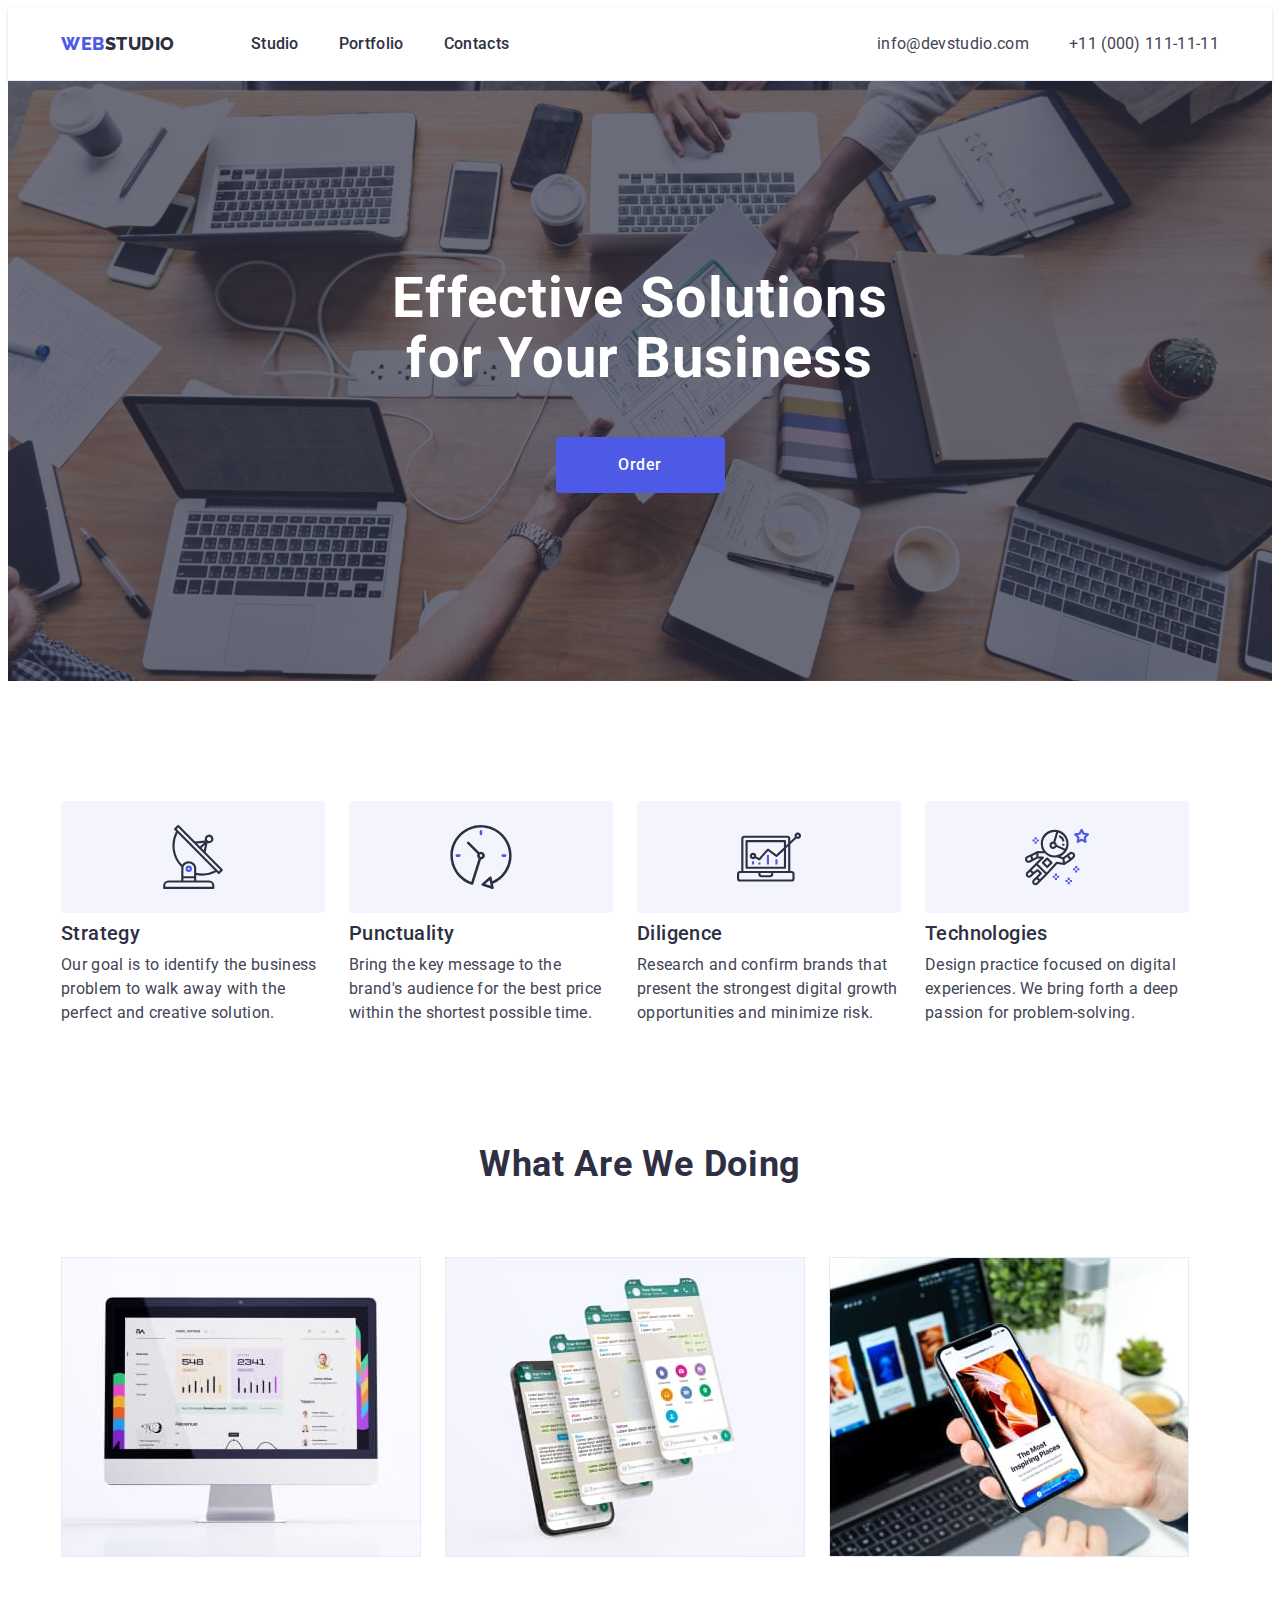
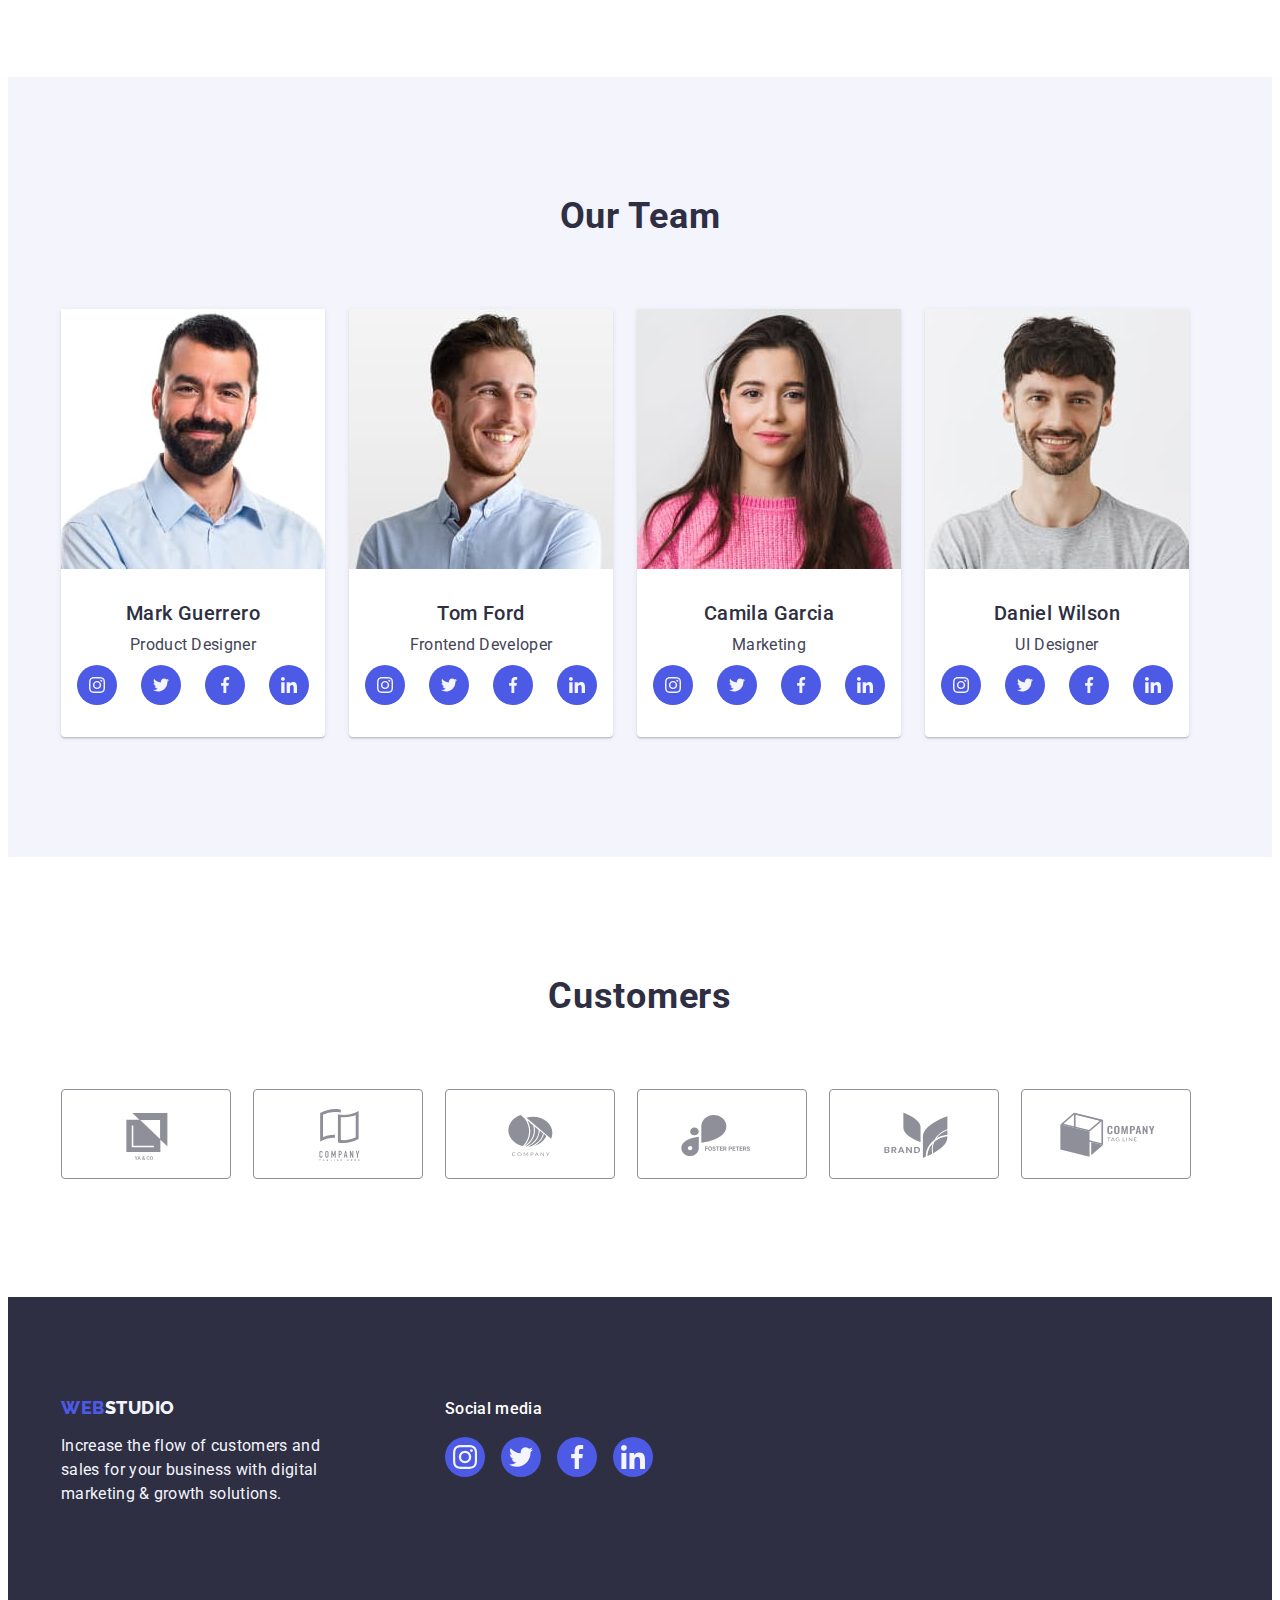
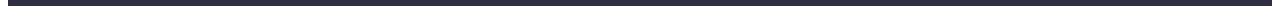
==== commit a025011e: "hw4fix" ====
--- a/index.html
+++ b/index.html
@@ -511,16 +511,16 @@
           </p>
         </div>
         <div class="footer-soc-nav">
-          <h3 class="footer-soc-title">Social media</h3>
+          <p class="footer-soc-title">Social media</p>
           <ul class="footer-soc-list list">
             <li class="footer-soc-item">
               <a
                 href=""
-                class="team-soc-link link"
+                class="footer-soc-link link"
                 target="_blank"
                 rel="noopener noreferrer"
               >
-                <svg class="team-soc-icon" width="24" height="24">
+                <svg class="footer-soc-icon" width="24" height="24">
                   <use href="./images/icon_sprite.svg#icon-instagram"></use>
                 </svg>
               </a>
@@ -528,11 +528,11 @@
             <li class="footer-soc-item">
               <a
                 href=""
-                class="team-soc-link link"
+                class="footer-soc-link link"
                 target="_blank"
                 rel="noopener noreferrer"
               >
-                <svg class="team-soc-icon" width="24" height="24">
+                <svg class="footer-soc-icon" width="24" height="24">
                   <use href="./images/icon_sprite.svg#icon-twitter"></use>
                 </svg>
               </a>
@@ -540,11 +540,11 @@
             <li class="footer-soc-item">
               <a
                 href=""
-                class="team-soc-link link"
+                class="footer-soc-link link"
                 target="_blank"
                 rel="noopener noreferrer"
               >
-                <svg class="team-soc-icon" width="24" height="24">
+                <svg class="footer-soc-icon" width="24" height="24">
                   <use href="./images/icon_sprite.svg#icon-facebook"></use>
                 </svg>
               </a>
@@ -552,11 +552,11 @@
             <li class="footer-soc-item">
               <a
                 href=""
-                class="team-soc-link link"
+                class="footer-soc-link link"
                 target="_blank"
                 rel="noopener noreferrer"
               >
-                <svg class="team-soc-icon" width="24" height="24">
+                <svg class="footer-soc-icon" width="24" height="24">
                   <use href="./images/icon_sprite.svg#icon-linkedin"></use>
                 </svg>
               </a>
--- a/css/styles.css
+++ b/css/styles.css
@@ -1,15 +1,16 @@
-:root {
---title-color: #2E2F42;
---text-color: #434455;
---white-background-color: #FFFFFF;
---button-background: #F4F4FD;
---link-hover-color: #404bbf;
---card-set-gap: 24px;
---card-img-h2-margin: 32px;
---card-h2-p-margin: 8px;
---examples-text-content-padding: 32px 16px;
---btn-border: 1px solid #e7e9fc;
---btn-border-hover: 1px solid transparent;
+:root { 
+    --white-background-color: #FFFFFF;
+    --title-color: #2E2F42;
+    --text-color: #434455;
+    --button-background: #F4F4FD;
+    --link-hover-color: #404bbf;
+    --card-set-gap: 24px;
+    --card-img-h2-margin: 32px;
+    --card-h2-p-margin: 8px;
+    --examples-text-content-padding: 32px 16px;
+    --btn-border: 1px solid #e7e9fc;
+    --btn-border-hover: 1px solid transparent;
+    --icon-color: #8E8F99;
 } 
 
 body {
@@ -65,6 +66,7 @@
 .header {
     background-color: #FFFFFF;
     border-bottom: 1px solid #E7E9FC;
+    box-shadow: 0px 2px 1px rgba(46, 47, 66, 0.08), 0px 1px 1px rgba(46, 47, 66, 0.16), 0px 1px 6px rgba(46, 47, 66, 0.08);
 }
 
 .header-container{
@@ -160,10 +162,11 @@
 .hero {
         background-color: rgba(46, 47, 66, 0.7);
     background-image: linear-gradient(rgba(46, 47, 66, 0.7), rgba(46, 47, 66, 0.7)), url(../images/hero_bg.jpg);
+    max-width: 1440px;
     background-repeat: no-repeat;
     background-position: center;
     background-size: cover;
-    padding: 188px 0;
+    padding: 188px 0;  
 }
 
 
@@ -358,6 +361,14 @@
 justify-content: center;
 }
 
+.team-soc-link:hover,
+.team-soc-link:focus {
+    background-color: #404bbf;
+}
+
+.team-soc-icon {
+    fill: var(--button-background);
+}
 
 /*-----------------CUSTOMERS----------------------*/
 
@@ -384,21 +395,29 @@
 
 .customers-item{
 width: 168px;
-    height: 88px;
-    flex: none;
-    order: 0;
-    flex-grow: 0;
-    box-sizing: border-box;
-        border: 1px solid #8E8F99;
-        border-radius: 4px;
-        display: flex;
-            align-items: center;
-            justify-content: center;
+height: 88px;
+flex: none;
+order: 0;
+flex-grow: 0;
+box-sizing: border-box;
 }
 
 
 .customers-link {
-    color: #8E8F99;
+    width: 100%;
+    height: 100%;
+    border: 1px solid #8e8f99;
+    border-radius: 4px;
+    display: flex;
+    align-items: center;
+    justify-content: center;
+    color: var(--icon-color);
+}
+
+.customers-link:hover,
+.customers-link:focus {
+    border-color: var(--link-hover-color);
+    color: var(--link-hover-color);
 }
 
 .customers-icon{
@@ -413,8 +432,13 @@
 }
 
 .footer-container {
-    display: flex;
-    gap: 120px;
+    align-items: baseline;
+    display: flex;
+    
+    
+}
+.footer-logo-text {
+    margin-right: 120px;
 }
 
 .logo-footer-part {
@@ -466,11 +490,9 @@
 .footer-soc-list {
         display: flex;
             flex-direction: row;
-            justify-content: center;
+            justify-content: flex-start;
             align-items: center;
-            padding: 0px;
             gap: 16px;
-            width: 232px;
             height: 40px;
             flex: none;
             order: 2;
@@ -482,7 +504,7 @@
             height: 40px;
 }
 
-.team-soc-link {
+.footer-soc-link {
     width: 100%;
         height: 100%;
         background-color: #4D5AE5;
@@ -492,7 +514,18 @@
         justify-content: center;
 }
 
-.team-soc-icon {}
+.footer-soc-link:hover,
+.footer-soc-link:focus {
+    background-color: #31d0aa;
+}
+
+.footer-soc-icon {
+    fill: var(--button-background);
+}
+
+
+
+
 
 
 /*--------------------PortfolioPage------------------------------*/
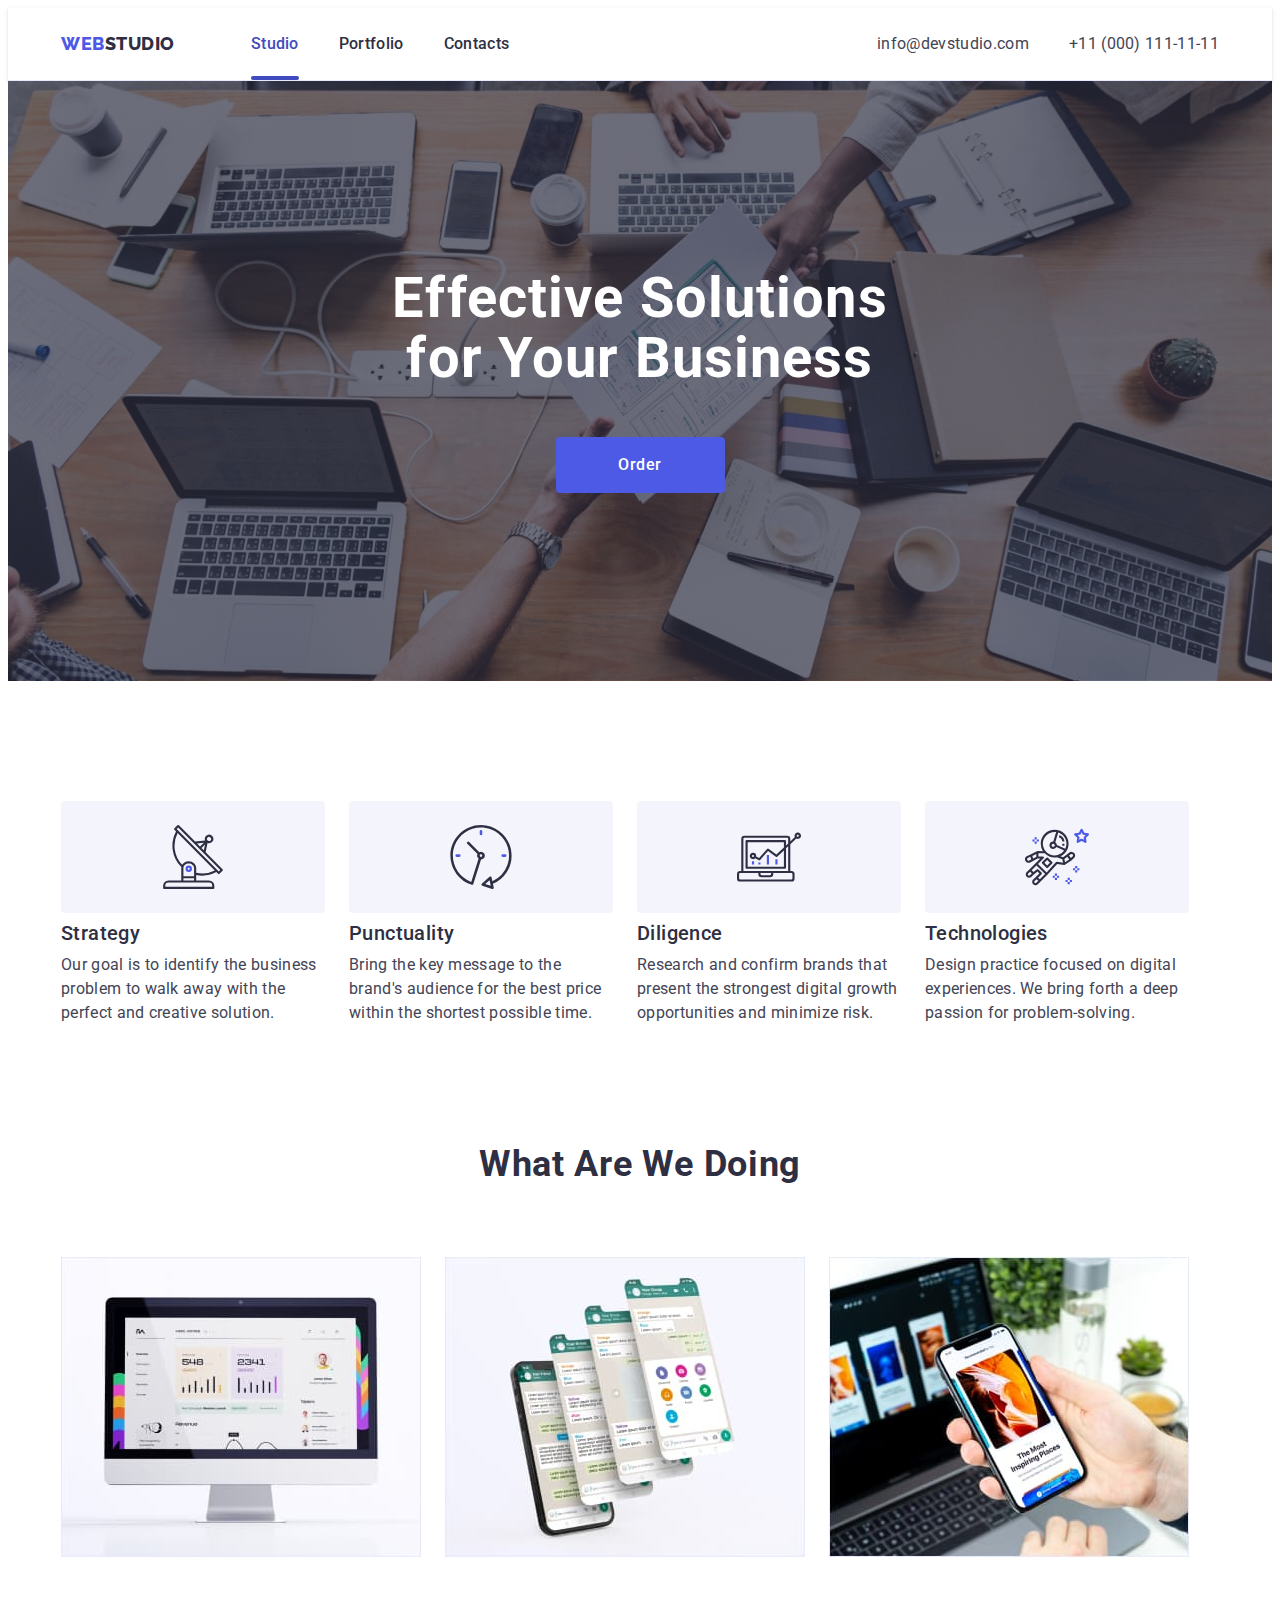
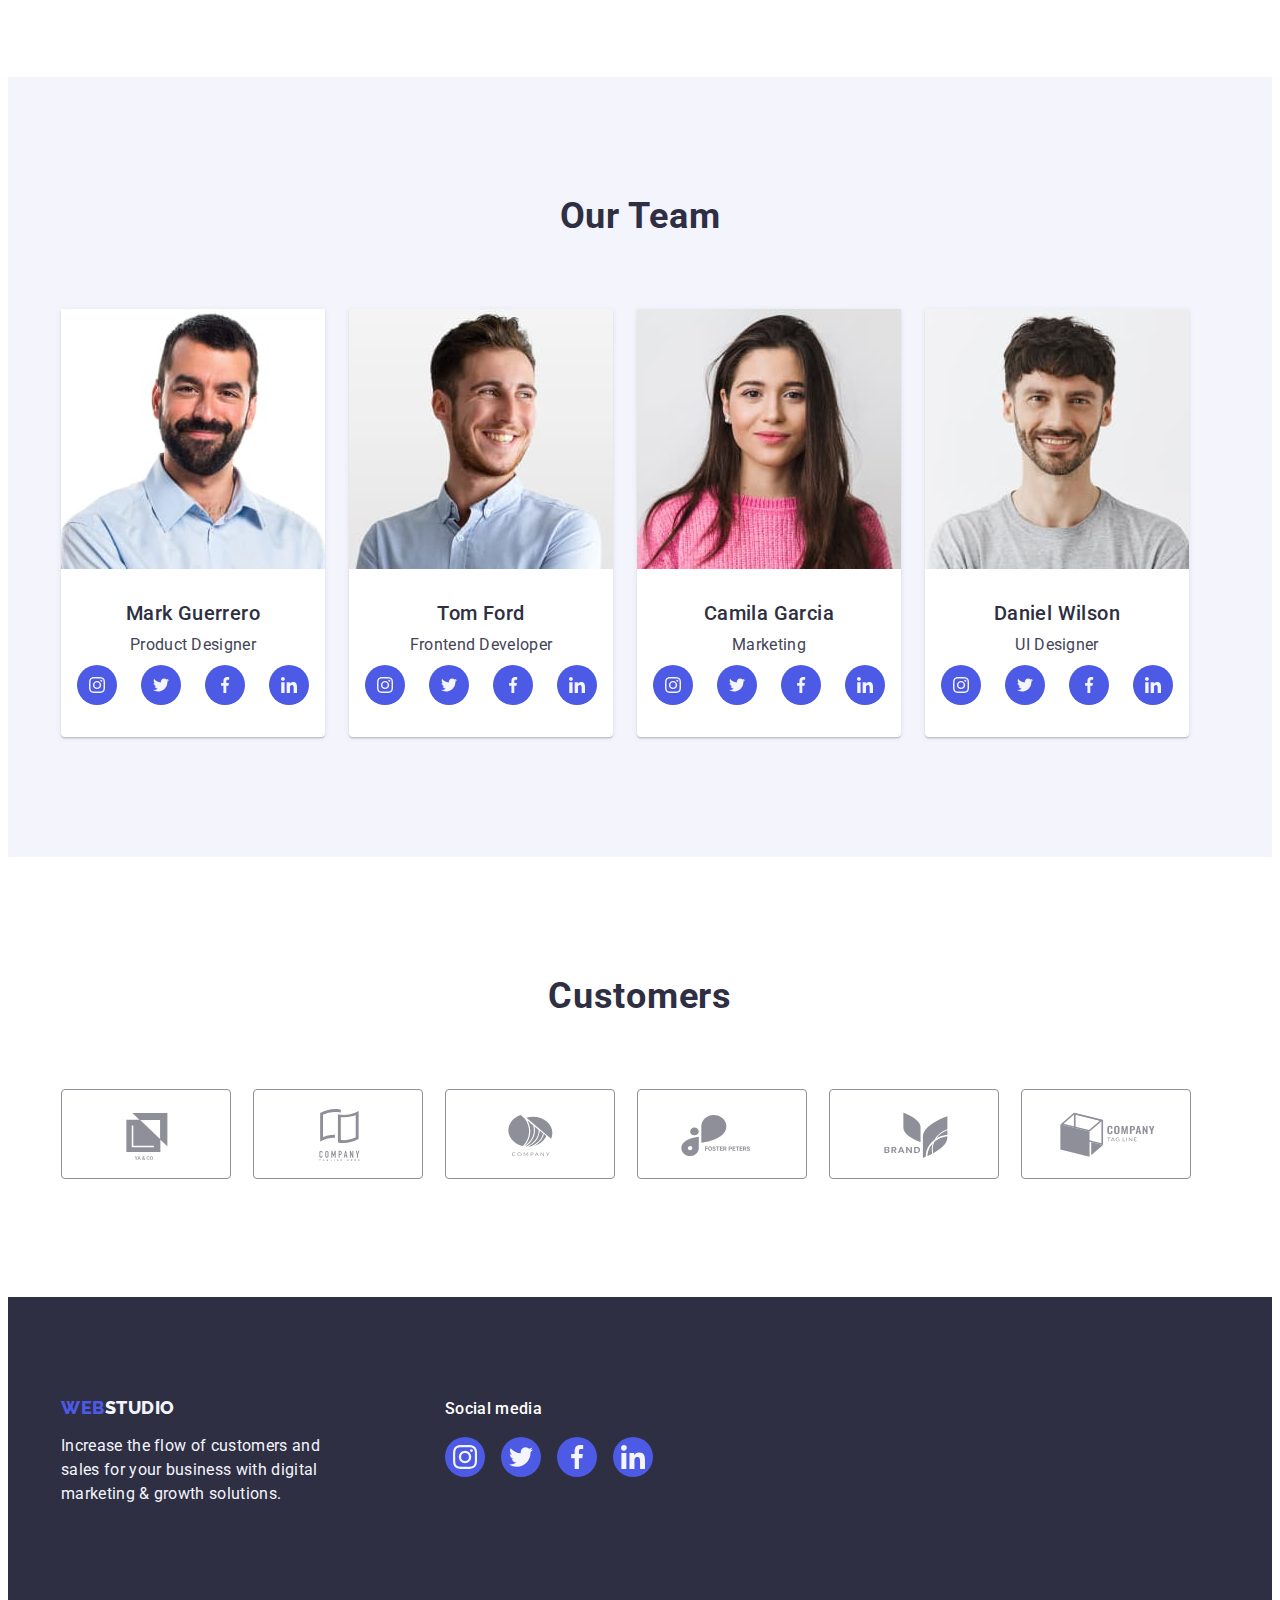
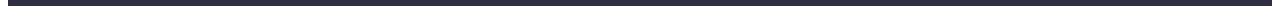
==== commit 764f0835: "hw5" ====
--- a/index.html
+++ b/index.html
@@ -31,7 +31,7 @@
 
           <ul class="menu list">
             <li class="menu-item">
-              <a class="menu-link link" href="./index.html">Studio</a>
+              <a class="menu-link link current" href="./index.html">Studio</a>
             </li>
             <li class="menu-item">
               <a class="menu-link link" href="./portfolio.html">Portfolio</a>
@@ -77,7 +77,7 @@
             <li class="advantage-item">
               <div class="advantage-icon">
                 <svg class="team-soc-icon" width="64" height="64">
-                  <use href="./images/icon_sprite.svg#icon-antenna"></use>
+                  <use href="./images/icons.svg#icon-antenna"></use>
                 </svg>
               </div>
               <h3 class="advantage-item-title">Strategy</h3>
@@ -89,7 +89,7 @@
             <li class="advantage-item">
               <div class="advantage-icon">
                 <svg class="team-soc-icon" width="64" height="64">
-                  <use href="./images/icon_sprite.svg#icon-clock"></use>
+                  <use href="./images/icons.svg#icon-clock"></use>
                 </svg>
               </div>
               <h3 class="advantage-item-title">Punctuality</h3>
@@ -101,7 +101,7 @@
             <li class="advantage-item">
               <div class="advantage-icon">
                 <svg class="team-soc-icon" width="64" height="64">
-                  <use href="./images/icon_sprite.svg#icon-diagram"></use>
+                  <use href="./images/icons.svg#icon-diagram"></use>
                 </svg>
               </div>
               <h3 class="advantage-item-title">Diligence</h3>
@@ -113,7 +113,7 @@
             <li class="advantage-item">
               <div class="advantage-icon">
                 <svg class="team-soc-icon" width="64" height="64">
-                  <use href="./images/icon_sprite.svg#icon-astronaut"></use>
+                  <use href="./images/icons.svg#icon-astronaut"></use>
                 </svg>
               </div>
               <h3 class="advantage-item-title">Technologies</h3>
@@ -186,9 +186,7 @@
                       rel="noopener noreferrer"
                     >
                       <svg class="team-soc-icon" width="16" height="16">
-                        <use
-                          href="./images/icon_sprite.svg#icon-instagram"
-                        ></use>
+                        <use href="./images/icons.svg#icon-instagram"></use>
                       </svg>
                     </a>
                   </li>
@@ -199,33 +197,27 @@
                       rel="noopener noreferrer"
                       class="team-soc-link link"
                       ><svg class="team-soc-icon" width="16" height="16">
-                        <use
-                          href="./images/icon_sprite.svg#icon-twitter"
-                        ></use></svg
-                    ></a>
-                  </li>
-                  <li class="team-soc-item">
-                    <a
-                      href=""
-                      target="_blank"
-                      rel="noopener noreferrer"
-                      class="team-soc-link link"
-                      ><svg class="team-soc-icon" width="16" height="16">
-                        <use
-                          href="./images/icon_sprite.svg#icon-facebook"
-                        ></use></svg
-                    ></a>
-                  </li>
-                  <li class="team-soc-item">
-                    <a
-                      href=""
-                      target="_blank"
-                      rel="noopener noreferrer"
-                      class="team-soc-link link"
-                      ><svg class="team-soc-icon" width="16" height="16">
-                        <use
-                          href="./images/icon_sprite.svg#icon-linkedin"
-                        ></use></svg
+                        <use href="./images/icons.svg#icon-twitter"></use></svg
+                    ></a>
+                  </li>
+                  <li class="team-soc-item">
+                    <a
+                      href=""
+                      target="_blank"
+                      rel="noopener noreferrer"
+                      class="team-soc-link link"
+                      ><svg class="team-soc-icon" width="16" height="16">
+                        <use href="./images/icons.svg#icon-facebook"></use></svg
+                    ></a>
+                  </li>
+                  <li class="team-soc-item">
+                    <a
+                      href=""
+                      target="_blank"
+                      rel="noopener noreferrer"
+                      class="team-soc-link link"
+                      ><svg class="team-soc-icon" width="16" height="16">
+                        <use href="./images/icons.svg#icon-linkedin"></use></svg
                     ></a>
                   </li>
                 </ul>
@@ -251,9 +243,7 @@
                       rel="noopener noreferrer"
                     >
                       <svg class="team-soc-icon" width="16" height="16">
-                        <use
-                          href="./images/icon_sprite.svg#icon-instagram"
-                        ></use>
+                        <use href="./images/icons.svg#icon-instagram"></use>
                       </svg>
                     </a>
                   </li>
@@ -264,33 +254,27 @@
                       rel="noopener noreferrer"
                       class="team-soc-link link"
                       ><svg class="team-soc-icon" width="16" height="16">
-                        <use
-                          href="./images/icon_sprite.svg#icon-twitter"
-                        ></use></svg
-                    ></a>
-                  </li>
-                  <li class="team-soc-item">
-                    <a
-                      href=""
-                      target="_blank"
-                      rel="noopener noreferrer"
-                      class="team-soc-link link"
-                      ><svg class="team-soc-icon" width="16" height="16">
-                        <use
-                          href="./images/icon_sprite.svg#icon-facebook"
-                        ></use></svg
-                    ></a>
-                  </li>
-                  <li class="team-soc-item">
-                    <a
-                      href=""
-                      target="_blank"
-                      rel="noopener noreferrer"
-                      class="team-soc-link link"
-                      ><svg class="team-soc-icon" width="16" height="16">
-                        <use
-                          href="./images/icon_sprite.svg#icon-linkedin"
-                        ></use></svg
+                        <use href="./images/icons.svg#icon-twitter"></use></svg
+                    ></a>
+                  </li>
+                  <li class="team-soc-item">
+                    <a
+                      href=""
+                      target="_blank"
+                      rel="noopener noreferrer"
+                      class="team-soc-link link"
+                      ><svg class="team-soc-icon" width="16" height="16">
+                        <use href="./images/icons.svg#icon-facebook"></use></svg
+                    ></a>
+                  </li>
+                  <li class="team-soc-item">
+                    <a
+                      href=""
+                      target="_blank"
+                      rel="noopener noreferrer"
+                      class="team-soc-link link"
+                      ><svg class="team-soc-icon" width="16" height="16">
+                        <use href="./images/icons.svg#icon-linkedin"></use></svg
                     ></a>
                   </li>
                 </ul>
@@ -316,9 +300,7 @@
                       rel="noopener noreferrer"
                     >
                       <svg class="team-soc-icon" width="16" height="16">
-                        <use
-                          href="./images/icon_sprite.svg#icon-instagram"
-                        ></use>
+                        <use href="./images/icons.svg#icon-instagram"></use>
                       </svg>
                     </a>
                   </li>
@@ -329,33 +311,27 @@
                       rel="noopener noreferrer"
                       class="team-soc-link link"
                       ><svg class="team-soc-icon" width="16" height="16">
-                        <use
-                          href="./images/icon_sprite.svg#icon-twitter"
-                        ></use></svg
-                    ></a>
-                  </li>
-                  <li class="team-soc-item">
-                    <a
-                      href=""
-                      target="_blank"
-                      rel="noopener noreferrer"
-                      class="team-soc-link link"
-                      ><svg class="team-soc-icon" width="16" height="16">
-                        <use
-                          href="./images/icon_sprite.svg#icon-facebook"
-                        ></use></svg
-                    ></a>
-                  </li>
-                  <li class="team-soc-item">
-                    <a
-                      href=""
-                      target="_blank"
-                      rel="noopener noreferrer"
-                      class="team-soc-link link"
-                      ><svg class="team-soc-icon" width="16" height="16">
-                        <use
-                          href="./images/icon_sprite.svg#icon-linkedin"
-                        ></use></svg
+                        <use href="./images/icons.svg#icon-twitter"></use></svg
+                    ></a>
+                  </li>
+                  <li class="team-soc-item">
+                    <a
+                      href=""
+                      target="_blank"
+                      rel="noopener noreferrer"
+                      class="team-soc-link link"
+                      ><svg class="team-soc-icon" width="16" height="16">
+                        <use href="./images/icons.svg#icon-facebook"></use></svg
+                    ></a>
+                  </li>
+                  <li class="team-soc-item">
+                    <a
+                      href=""
+                      target="_blank"
+                      rel="noopener noreferrer"
+                      class="team-soc-link link"
+                      ><svg class="team-soc-icon" width="16" height="16">
+                        <use href="./images/icons.svg#icon-linkedin"></use></svg
                     ></a>
                   </li>
                 </ul>
@@ -381,9 +357,7 @@
                       rel="noopener noreferrer"
                     >
                       <svg class="team-soc-icon" width="16" height="16">
-                        <use
-                          href="./images/icon_sprite.svg#icon-instagram"
-                        ></use>
+                        <use href="./images/icons.svg#icon-instagram"></use>
                       </svg>
                     </a>
                   </li>
@@ -394,33 +368,27 @@
                       rel="noopener noreferrer"
                       class="team-soc-link link"
                       ><svg class="team-soc-icon" width="16" height="16">
-                        <use
-                          href="./images/icon_sprite.svg#icon-twitter"
-                        ></use></svg
-                    ></a>
-                  </li>
-                  <li class="team-soc-item">
-                    <a
-                      href=""
-                      target="_blank"
-                      rel="noopener noreferrer"
-                      class="team-soc-link link"
-                      ><svg class="team-soc-icon" width="16" height="16">
-                        <use
-                          href="./images/icon_sprite.svg#icon-facebook"
-                        ></use></svg
-                    ></a>
-                  </li>
-                  <li class="team-soc-item">
-                    <a
-                      href=""
-                      target="_blank"
-                      rel="noopener noreferrer"
-                      class="team-soc-link link"
-                      ><svg class="team-soc-icon" width="16" height="16">
-                        <use
-                          href="./images/icon_sprite.svg#icon-linkedin"
-                        ></use></svg
+                        <use href="./images/icons.svg#icon-twitter"></use></svg
+                    ></a>
+                  </li>
+                  <li class="team-soc-item">
+                    <a
+                      href=""
+                      target="_blank"
+                      rel="noopener noreferrer"
+                      class="team-soc-link link"
+                      ><svg class="team-soc-icon" width="16" height="16">
+                        <use href="./images/icons.svg#icon-facebook"></use></svg
+                    ></a>
+                  </li>
+                  <li class="team-soc-item">
+                    <a
+                      href=""
+                      target="_blank"
+                      rel="noopener noreferrer"
+                      class="team-soc-link link"
+                      ><svg class="team-soc-icon" width="16" height="16">
+                        <use href="./images/icons.svg#icon-linkedin"></use></svg
                     ></a>
                   </li>
                 </ul>
@@ -441,7 +409,7 @@
                 target="_blank"
                 rel="noopener noreferrer"
                 ><svg class="customers-icon" width="104" height="56">
-                  <use href="./images/icon_sprite.svg#icon-Logo1"></use></svg
+                  <use href="./images/icons.svg#icon-Logo1"></use></svg
               ></a>
             </li>
             <li class="customers-item">
@@ -451,7 +419,7 @@
                 target="_blank"
                 rel="noopener noreferrer"
                 ><svg class="customers-icon" width="104" height="56">
-                  <use href="./images/icon_sprite.svg#icon-Logo2"></use></svg
+                  <use href="./images/icons.svg#icon-Logo2"></use></svg
               ></a>
             </li>
             <li class="customers-item">
@@ -461,7 +429,7 @@
                 target="_blank"
                 rel="noopener noreferrer"
                 ><svg class="customers-icon" width="104" height="56">
-                  <use href="./images/icon_sprite.svg#icon-Logo3"></use></svg
+                  <use href="./images/icons.svg#icon-Logo3"></use></svg
               ></a>
             </li>
             <li class="customers-item">
@@ -471,7 +439,7 @@
                 target="_blank"
                 rel="noopener noreferrer"
                 ><svg class="customers-icon" width="104" height="56">
-                  <use href="./images/icon_sprite.svg#icon-Logo4"></use></svg
+                  <use href="./images/icons.svg#icon-Logo4"></use></svg
               ></a>
             </li>
             <li class="customers-item">
@@ -481,7 +449,7 @@
                 target="_blank"
                 rel="noopener noreferrer"
                 ><svg class="customers-icon" width="104" height="56">
-                  <use href="./images/icon_sprite.svg#icon-Logo5"></use></svg
+                  <use href="./images/icons.svg#icon-Logo5"></use></svg
               ></a>
             </li>
             <li class="customers-item">
@@ -491,7 +459,7 @@
                 target="_blank"
                 rel="noopener noreferrer"
                 ><svg class="customers-icon" width="104" height="56">
-                  <use href="./images/icon_sprite.svg#icon-Logo6"></use></svg
+                  <use href="./images/icons.svg#icon-Logo6"></use></svg
               ></a>
             </li>
           </ul>
@@ -521,7 +489,7 @@
                 rel="noopener noreferrer"
               >
                 <svg class="footer-soc-icon" width="24" height="24">
-                  <use href="./images/icon_sprite.svg#icon-instagram"></use>
+                  <use href="./images/icons.svg#icon-instagram"></use>
                 </svg>
               </a>
             </li>
@@ -533,7 +501,7 @@
                 rel="noopener noreferrer"
               >
                 <svg class="footer-soc-icon" width="24" height="24">
-                  <use href="./images/icon_sprite.svg#icon-twitter"></use>
+                  <use href="./images/icons.svg#icon-twitter"></use>
                 </svg>
               </a>
             </li>
@@ -545,7 +513,7 @@
                 rel="noopener noreferrer"
               >
                 <svg class="footer-soc-icon" width="24" height="24">
-                  <use href="./images/icon_sprite.svg#icon-facebook"></use>
+                  <use href="./images/icons.svg#icon-facebook"></use>
                 </svg>
               </a>
             </li>
@@ -557,7 +525,7 @@
                 rel="noopener noreferrer"
               >
                 <svg class="footer-soc-icon" width="24" height="24">
-                  <use href="./images/icon_sprite.svg#icon-linkedin"></use>
+                  <use href="./images/icons.svg#icon-linkedin"></use>
                 </svg>
               </a>
             </li>
--- a/css/styles.css
+++ b/css/styles.css
@@ -71,7 +71,6 @@
 
 .header-container{
 display: flex;
-   
 }
 
 .header-nav {
@@ -95,7 +94,6 @@
         color: #4D5AE5;
             margin-right: 76px;
             padding: 0px;
-
 }
 
 .logo-part {
@@ -111,10 +109,7 @@
 
 .menu {
     display: flex;
-    
-    
-gap: 40px;
-padding: 24px 0;
+    gap: 40px;
 }
 
 .menu-link {
@@ -123,11 +118,26 @@
                 line-height: 1.5;
                 letter-spacing: 0.02em;
                 color: #2E2F42;
+                display: block;
                     padding: 24px 0;
+                    position: relative;
+}
+
+
+.menu-link.current::after {
+    content: "";
+    position: absolute;
+        width: 100%;
+        height: 4px;
+        left: 0;
+        bottom: 0;
+        background: #404BBF;
+        border-radius: 2px;
 }
 
 .menu-link:hover,
-.menu-link:focus {
+.menu-link:focus,
+.menu-link.current {
     color: #404BBF;
 }
 
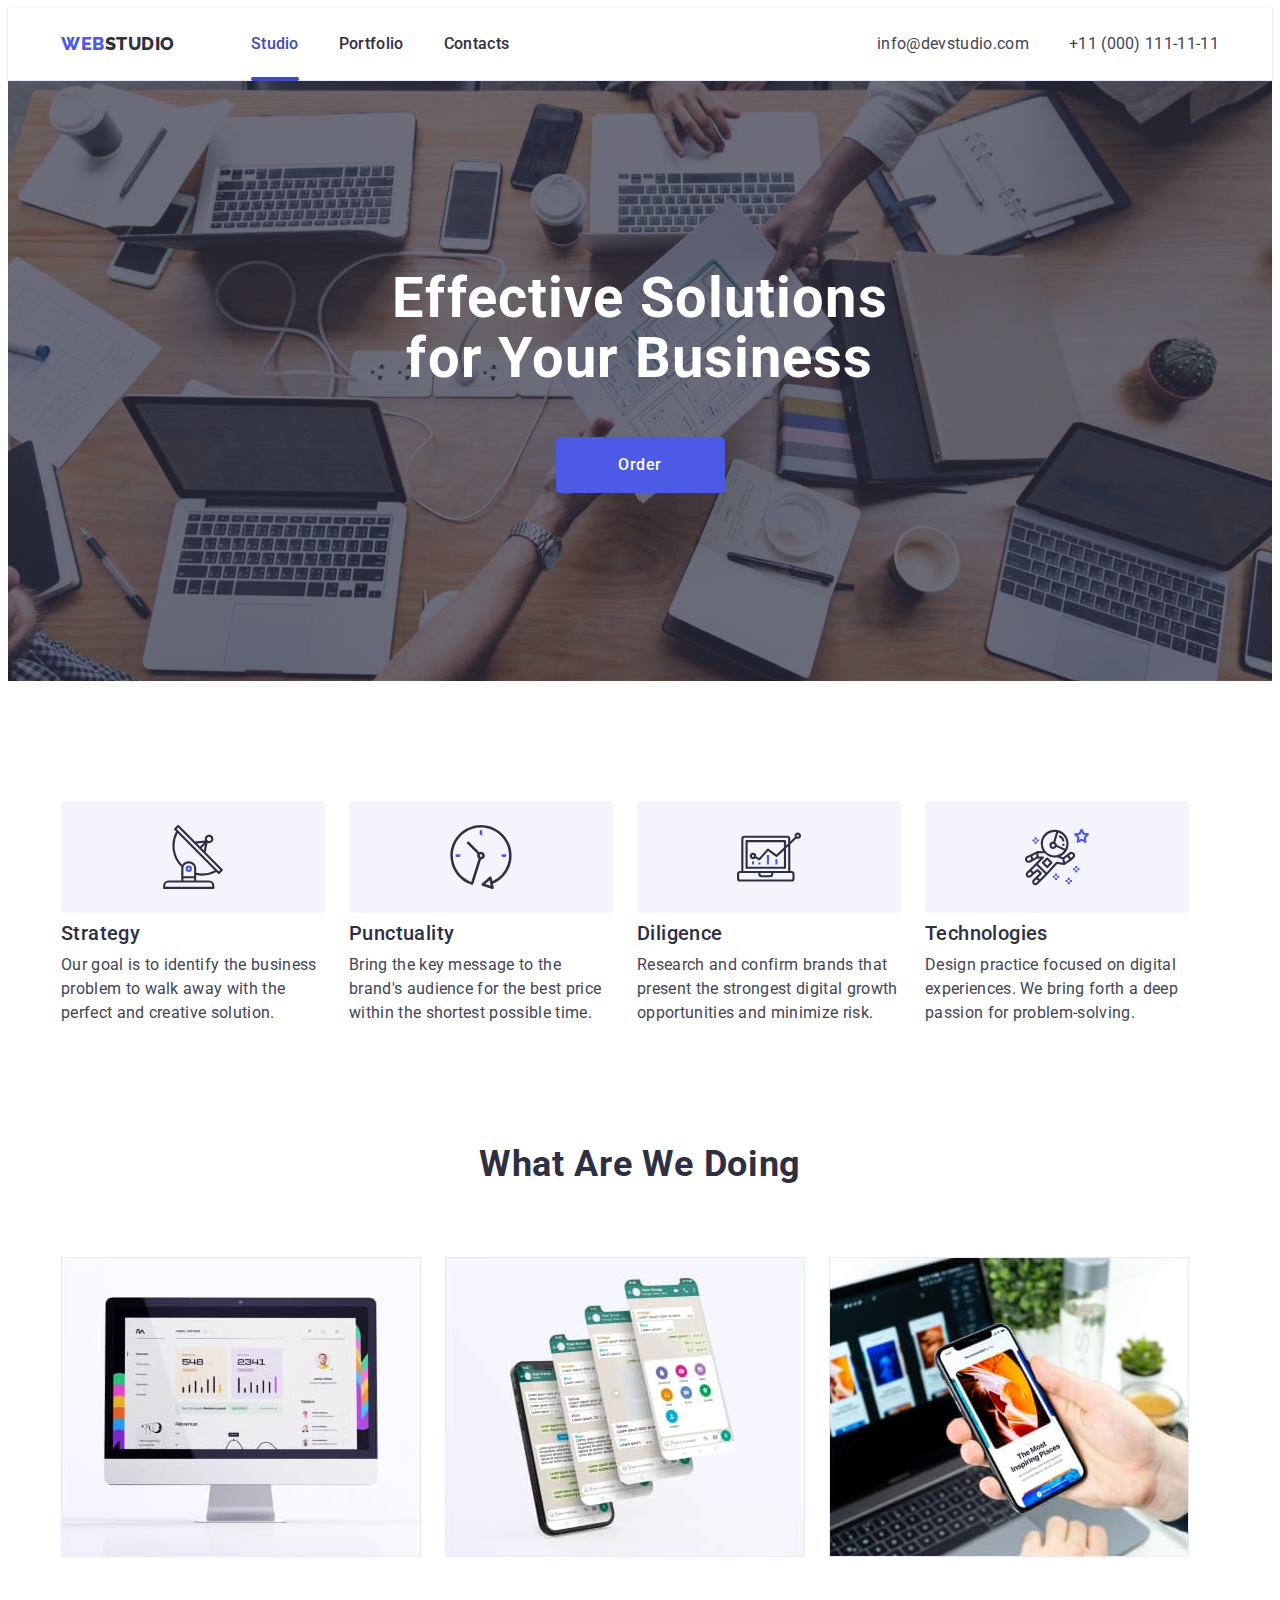
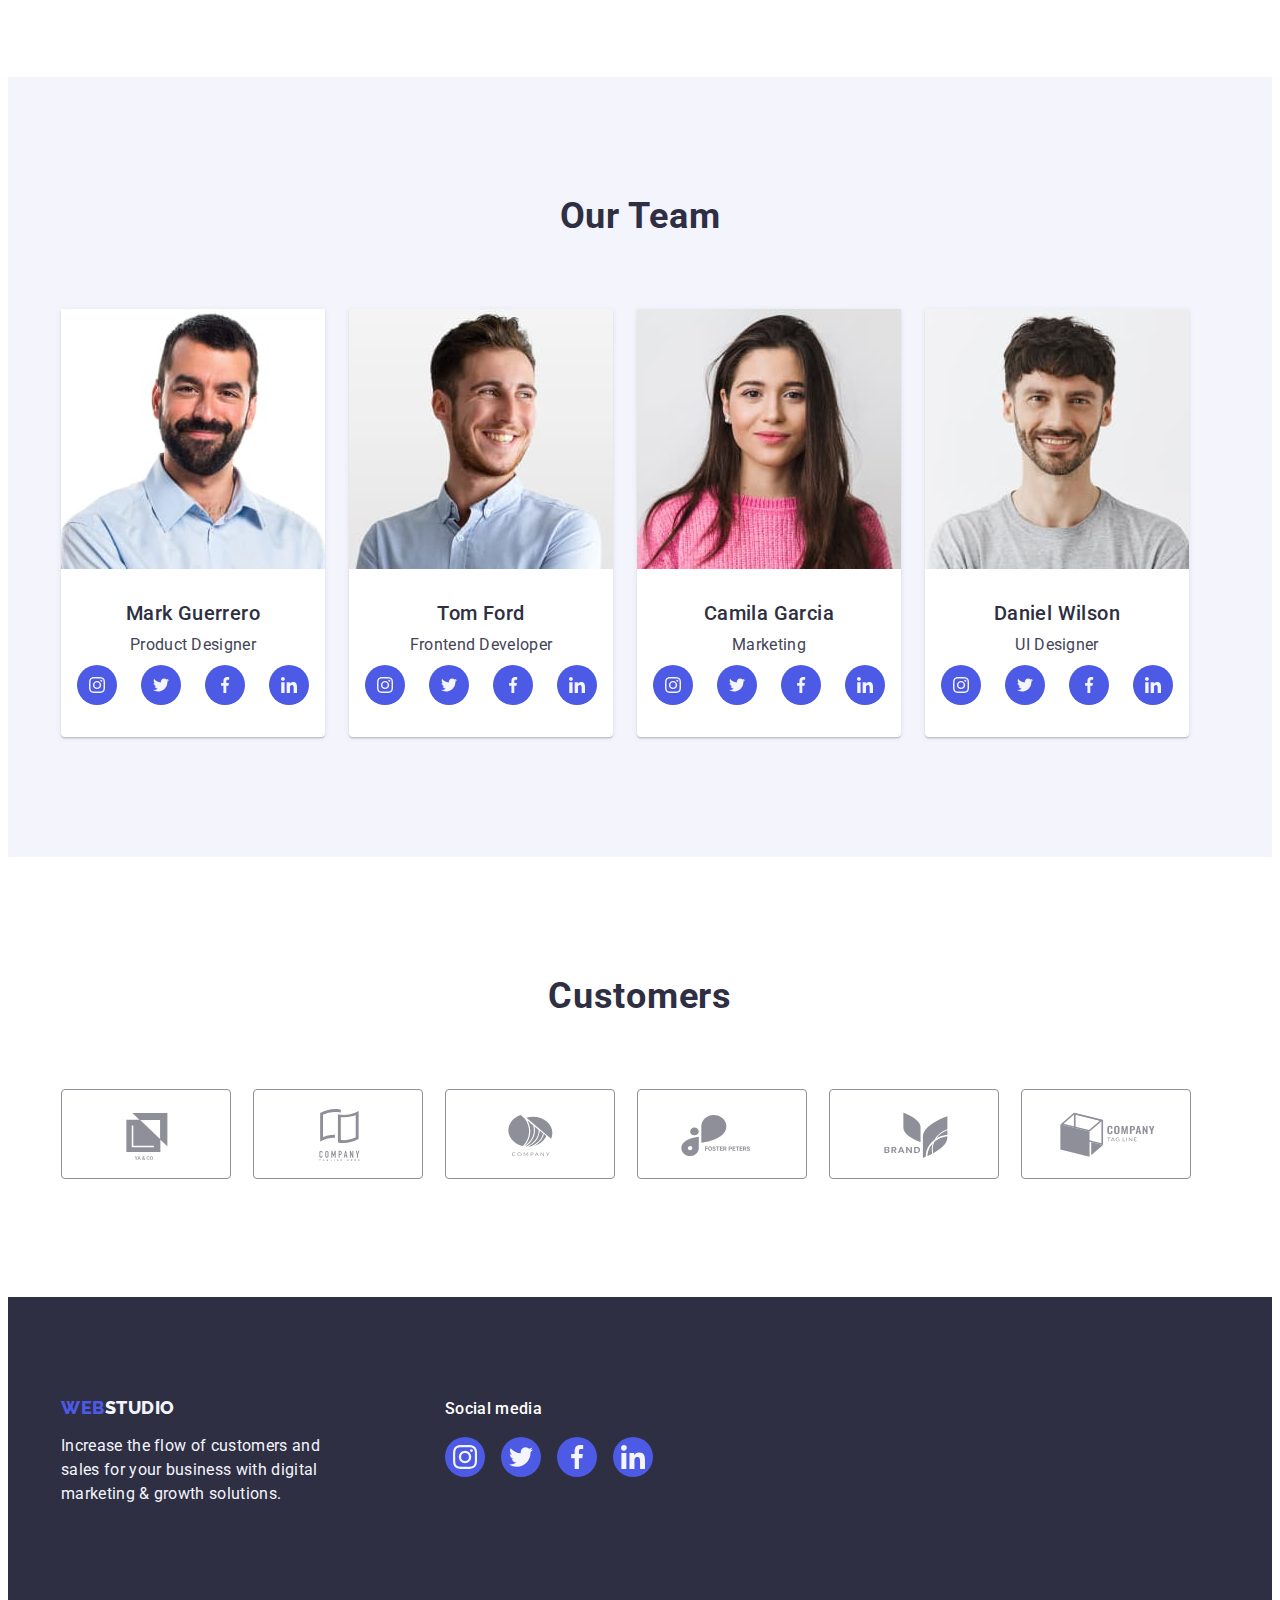
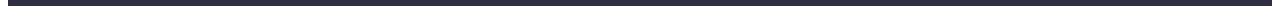
==== commit f5db043f: "hw5" ====
--- a/index.html
+++ b/index.html
@@ -21,14 +21,14 @@
     <link rel="stylesheet" href="./css/styles.css" />
   </head>
   <body>
-    <!-----------------------------HEADER---------------------------->
+    <!-----HEADER----->
+
     <header class="header">
       <div class="container header-container">
         <nav class="header-nav">
           <a class="logo-link-header link" href="./index.html"
-            >WEB<span class="logo-part">Studio</span></a
-          >
-
+            >WEB<span class="logo-part">Studio</span>
+          </a>
           <ul class="menu list">
             <li class="menu-item">
               <a class="menu-link link current" href="./index.html">Studio</a>
@@ -59,9 +59,12 @@
         </address>
       </div>
     </header>
-    <!--MAIN-->
+
+    <!-----MAIN----->
+
     <main>
-      <!-------------------------HERO------------------------>
+      <!-----HERO----->
+
       <section class="hero">
         <div class="container">
           <h1 class="hero-title">Effective Solutions for Your Business</h1>
@@ -69,7 +72,8 @@
         </div>
       </section>
 
-      <!-----------------------ADVANTAGE---------------------->
+      <!-----ADVANTAGE----->
+
       <section class="advantage">
         <div class="container">
           <h2 class="advantage-title visually-hidden">Advantage</h2>
@@ -125,7 +129,9 @@
           </ul>
         </div>
       </section>
-      <!-------------------PRODUCT----------------------->
+
+      <!-----PRODUCT----->
+
       <section class="product">
         <div class="container product-container">
           <h2 class="product-title">What are we doing</h2>
@@ -160,7 +166,9 @@
           </ul>
         </div>
       </section>
-      <!-----------------OUR TEAM----------------------->
+
+      <!-----OUR TEAM----->
+
       <section class="our-team">
         <div class="container">
           <h2 class="team">Our Team</h2>
@@ -397,7 +405,9 @@
           </ul>
         </div>
       </section>
-      <!---------------CUSTOMERS---------------------->
+
+      <!-----CUSTOMERS----->
+
       <section class="customers">
         <div class="container customers-container">
           <h2 class="customers-title">Customers</h2>
@@ -466,7 +476,9 @@
         </div>
       </section>
     </main>
-    <!------------------FOOTER------------------------>
+
+    <!-----FOOTER----->
+
     <footer class="footer">
       <div class="container footer-container">
         <div class="footer-logo-text">
--- a/css/styles.css
+++ b/css/styles.css
@@ -11,6 +11,7 @@
     --btn-border: 1px solid #e7e9fc;
     --btn-border-hover: 1px solid transparent;
     --icon-color: #8E8F99;
+    --transition-hover-timing: 250ms cubic-bezier(0.4, 0, 0.2, 1);
 } 
 
 body {
@@ -20,12 +21,12 @@
 }
 
 p, h1, h2, h3, h4, h5, h6 {
-margin: 0;
+    margin: 0;
 }
 
 ul, ol {
-margin: 0;
-padding: 0;
+    margin: 0;
+    padding: 0;
 }
 
 .list {
@@ -61,7 +62,7 @@
     height: auto;
 }
 
-/*-----------------------------HEADER----------------------------*/
+/*-----HEADER-----*/
 
 .header {
     background-color: #FFFFFF;
@@ -70,7 +71,7 @@
 }
 
 .header-container{
-display: flex;
+    display: flex;
 }
 
 .header-nav {
@@ -80,24 +81,24 @@
 
 .logo-link-header {
     font-family: 'Raleway', sans-serif;
-        font-style: normal;
-        font-weight: 800;
-        font-size: 18px;
-        line-height: 1.17; 
-        display: flex;
-            flex-direction: row;
-            align-items: center;
-            padding: 0px;
-        display: inline-block;
-        letter-spacing: 0.03em;
-        text-transform: uppercase;
-        color: #4D5AE5;
-            margin-right: 76px;
-            padding: 0px;
+    font-style: normal;
+    font-weight: 800;
+    font-size: 18px;
+    line-height: 1.17; 
+    display: flex;
+    flex-direction: row;
+    align-items: center;
+    padding: 0px;
+    display: inline-block;
+    letter-spacing: 0.03em;
+    text-transform: uppercase;
+    color: #4D5AE5;
+    margin-right: 76px;
+    padding: 0px;
 }
 
 .logo-part {
-font-family: 'Raleway', sans-serif;
+    font-family: 'Raleway', sans-serif;
     font-style: normal;
     font-weight: 800;
     font-size: 18px;
@@ -113,32 +114,35 @@
 }
 
 .menu-link {
-            font-weight: 500;
-                font-size: 16px;
-                line-height: 1.5;
-                letter-spacing: 0.02em;
-                color: #2E2F42;
-                display: block;
-                    padding: 24px 0;
-                    position: relative;
+    font-weight: 500;
+    font-size: 16px;
+    line-height: 1.5;
+    letter-spacing: 0.02em;
+    color: #2E2F42;
+    display: block;
+    padding: 24px 0;
+    position: relative;
+    transition: color var(--transition-hover-timing);
 }
 
 
 .menu-link.current::after {
     content: "";
     position: absolute;
-        width: 100%;
-        height: 4px;
-        left: 0;
-        bottom: 0;
-        background: #404BBF;
-        border-radius: 2px;
+    width: 100%;
+    height: 4px;
+    left: 0;
+    bottom: 0;
+    background: #404BBF;
+    border-radius: 2px;
+    transition: var(--transition-hover-timing);
+    bottom: -1px;
 }
 
 .menu-link:hover,
 .menu-link:focus,
 .menu-link.current {
-    color: #404BBF;
+    color: var(--link-hover-color);
 }
 
 .header-address {
@@ -146,7 +150,6 @@
     display: flex;
     align-items: center;
     margin-left: auto;
-    
 }
 
 .header-address-list {
@@ -155,11 +158,13 @@
 }
 
 .header-address-link {
-        font-weight: 400;
-        font-size: 16px;
-        line-height: 1.5;
-        letter-spacing: 0.02em;
-        color: #434455;
+    font-weight: 400;
+    font-size: 16px;
+    line-height: 1.5;
+    letter-spacing: 0.02em;
+    color: #434455;
+    transition-duration: 250ms;
+    transition: color var(--transition-hover-timing)
 }
 
 .header-address-link:hover,
@@ -167,10 +172,10 @@
     color: var(--link-hover-color);
 }
 
-/*--------------------------HERO------------------------*/
+/*-----HERO-----*/
 
 .hero {
-        background-color: rgba(46, 47, 66, 0.7);
+    background-color: rgba(46, 47, 66, 0.7);
     background-image: linear-gradient(rgba(46, 47, 66, 0.7), rgba(46, 47, 66, 0.7)), url(../images/hero_bg.jpg);
     max-width: 1440px;
     background-repeat: no-repeat;
@@ -179,8 +184,6 @@
     padding: 188px 0;  
 }
 
-
-
 .hero-title {
     font-size: 56px;
     line-height: 1.07;
@@ -195,35 +198,37 @@
 
 .hero-btn {
     font-family: inherit;
-        font-weight: 500;
-        font-size: 16px;
-        line-height: 1.5;
-        min-width: 169px;
-        height: 56px;
-        border: none;
-        display: block;
-        align-items: center;
-        letter-spacing: 0.04em;
-        color: #FFFFFF;
-background-color: #4D5AE5;
+    font-weight: 500;
+    font-size: 16px;
+    line-height: 1.5;
+    min-width: 169px;
+    height: 56px;
+    border: none;
+    display: block;
+    align-items: center;
+    letter-spacing: 0.04em;
+    color: #FFFFFF;
+    background-color: #4D5AE5;
     padding: 16px 32px;
     gap: 10px;
-border-radius: 4px;
-cursor: pointer;
-margin-left: auto;
-margin-right: auto;
+    border-radius: 4px;
+    cursor: pointer;
+    margin-left: auto;
+    margin-right: auto;
+    transition: background-color var(--transition-hover-timing)
 }
 
 .hero-btn:hover,
 .hero-btn:focus{
-    background-color: #404BBF;
-}
-
-/*-----------------------ADVANTAGE----------------------*/
+    background-color: var(--link-hover-color);
+}
+
+/*-----ADVANTAGE-----*/
 
 .advantage {
     padding: 120px 0;
 }
+
 .advantage-list {
     display: flex;
     flex-direction: row;
@@ -233,33 +238,33 @@
 
 .advantage-icon {
     width: 264px;
-        height: 112px;
-        margin-bottom: 8px;
-        background: #F4F4FD;
-        border-radius: 4px;
-        display: flex;
-        align-items: center;
-        justify-content: center;
+    height: 112px;
+    margin-bottom: 8px;
+    background: #F4F4FD;
+    border-radius: 4px;
+    display: flex;
+    align-items: center;
+    justify-content: center;
 }
 
 .advantage-item-title {
-        font-weight: 500;
-        font-size: 20px;
-        line-height: 1.2;
-        letter-spacing: 0.02em;
-        color: var(--title-color);
-        margin-bottom: 8px;
+    font-weight: 500;
+    font-size: 20px;
+    line-height: 1.2;
+    letter-spacing: 0.02em;
+    color: var(--title-color);
+    margin-bottom: 8px;
 }
 
 .advantage-item-text {
-        font-size: 16px;
-        line-height: 1.5;
-        letter-spacing: 0.02em;
-        color: var(--text-color);
-        max-width: 264px;
-}
-
-/*-------------------PRODUCT-----------------------*/
+    font-size: 16px;
+    line-height: 1.5;
+    letter-spacing: 0.02em;
+    color: var(--text-color);
+    max-width: 264px;
+}
+
+/*-----PRODUCT-----*/
 
 
 .product {
@@ -267,13 +272,13 @@
 }
 
 .product-title {
-        font-size: 36px;
-        line-height: 1.11;
-        text-align: center;
-        letter-spacing: 0.02em;
-        text-transform: capitalize;
-        color: var(--title-color);
-        margin-bottom: 72px;
+    font-size: 36px;
+    line-height: 1.11;
+    text-align: center;
+    letter-spacing: 0.02em;
+    text-transform: capitalize;
+    color: var(--title-color);
+    margin-bottom: 72px;
 }
 
 .product-list {
@@ -283,7 +288,7 @@
     gap: 24px;
 }
 
-/*-----------------OUR TEAM-----------------------*/
+/*-----OUR TEAM-----*/
 
 .our-team {
     background-color: #F4F4FD;
@@ -291,7 +296,7 @@
 }
 
 .team {
-font-size: 36px;
+    font-size: 36px;
     line-height: 1.11;
     text-align: center;
     letter-spacing: 0.02em;
@@ -304,7 +309,6 @@
     display: flex;
     flex-direction: row;
     gap: 24px;
-
 }
 
 .team-item {
@@ -320,22 +324,21 @@
 
 .team-item-title {
     font-weight: 500;
-        font-size: 20px;
-        line-height: 1.2;
-        text-align: center;
-        letter-spacing: 0.02em;
-        color: var(--title-color);
-        margin-bottom: var(--card-h2-p-margin);
+    font-size: 20px;
+    line-height: 1.2;
+    text-align: center;
+    letter-spacing: 0.02em;
+    color: var(--title-color);
+    margin-bottom: var(--card-h2-p-margin);
 }
 
 .team-item-text {
     font-size: 16px;
-        line-height: 1.5;
-        text-align: center;
-        letter-spacing: 0.02em;
-        color: var(--text-color);
-        margin-bottom: 8px;
-        
+    line-height: 1.5;
+    text-align: center;
+    letter-spacing: 0.02em;
+    color: var(--text-color);
+    margin-bottom: 8px;
 }
 
 .card-content {
@@ -344,74 +347,75 @@
 
 .team-soc-list {
     display: flex;
-        flex-direction: row;
-        justify-content: center;
-        align-items: center;
-        padding: 0px;
-        gap: 24px;
-        width: 232px;
-        height: 40px;
-        flex: none;
-        order: 2;
-        flex-grow: 0;
+    flex-direction: row;
+    justify-content: center;
+    align-items: center;
+    padding: 0px;
+    gap: 24px;
+    width: 232px;
+    height: 40px;
+    flex: none;
+    order: 2;
+flex-grow: 0;
 }
 
 .team-soc-item {
     width: 40px;
-        height: 40px;
+    height: 40px;
 }
 
 .team-soc-link {
-width: 100%;
-height: 100%;
-background-color: #4D5AE5;
-border-radius: 50%;
-display: flex;
-align-items: center;
-justify-content: center;
+    width: 100%;
+    height: 100%;
+    background-color: #4D5AE5;
+    border-radius: 50%;
+    display: flex;
+    align-items: center;
+    justify-content: center;
+    transition: background-color var(--transition-hover-timing);
 }
 
 .team-soc-link:hover,
 .team-soc-link:focus {
-    background-color: #404bbf;
+    background-color: var(--link-hover-color);
 }
 
 .team-soc-icon {
     fill: var(--button-background);
 }
 
-/*-----------------CUSTOMERS----------------------*/
+/*-----CUSTOMERS-----*/
 
 .customers {
     padding: 120px 0;
 }
+
 .customers-title{
-        font-size: 36px;
-        line-height: 1.11;
-        text-align: center;
-        letter-spacing: 0.02em;
-        text-transform: capitalize;
-        color: #2E2F42;
-        margin-bottom: 72px;
+    font-size: 36px;
+    line-height: 1.11;
+    text-align: center;
+    letter-spacing: 0.02em;
+    text-transform: capitalize;
+    color: #2E2F42;
+    margin-bottom: 72px;
 }
 
 .customers-list {
-        display: flex;
-            flex-direction: row;
-            align-items: flex-start;
-            padding: 0px;
-            gap: 24px;
+    display: flex;
+    flex-direction: row;
+    align-items: flex-start;
+    padding: 0px;
+    gap: 24px;
 }
 
 .customers-item{
-width: 168px;
-height: 88px;
-flex: none;
-order: 0;
-flex-grow: 0;
-box-sizing: border-box;
-}
-
+    width: 168px;
+    height: 88px;
+    flex: none;
+    order: 0;
+    flex-grow: 0;
+    box-sizing: border-box;
+}
 
 .customers-link {
     width: 100%;
@@ -422,6 +426,7 @@
     align-items: center;
     justify-content: center;
     color: var(--icon-color);
+    transition: color var(--transition-hover-timing), border-color var(--transition-hover-timing);
 }
 
 .customers-link:hover,
@@ -434,7 +439,7 @@
     fill: currentColor;
 }
 
-/*------------------FOOTER------------------------*/
+/*-----FOOTER-----*/
 
 .footer {
     background-color: #2E2F42;
@@ -444,84 +449,80 @@
 .footer-container {
     align-items: baseline;
     display: flex;
-    
-    
-}
+}
+
 .footer-logo-text {
     margin-right: 120px;
 }
 
 .logo-footer-part {
     font-family: 'Raleway';
-        font-style: normal;
-        font-weight: 800;
-        font-size: 18px;
-        line-height: 1.17;
-        letter-spacing: 0.03em;
-        text-transform: uppercase;
-        color: #F4F4FD;
-        
+    font-style: normal;
+    font-weight: 800;
+    font-size: 18px;
+    line-height: 1.17;
+    letter-spacing: 0.03em;
+    text-transform: uppercase;
+    color: #F4F4FD;
 }
 
 .logo-link {
-
-        font-family: 'Raleway', sans-serif;
-            font-style: normal;
-            font-weight: 800;
-            font-size: 18px;
-            line-height: 1.17;
-            letter-spacing: 0.03em;
-            text-transform: uppercase;
-            color: #4D5AE5;
-                display: inline-block;
-                    margin-bottom: 16px;
-            padding: 0px;
+    font-family: 'Raleway', sans-serif;
+    font-style: normal;
+    font-weight: 800;
+    font-size: 18px;
+    line-height: 1.17;
+    letter-spacing: 0.03em;
+    text-transform: uppercase;
+    color: #4D5AE5;
+    display: inline-block;
+    margin-bottom: 16px;
+    padding: 0px;
 }
 
 .footer-text {
     font-size: 16px;
-        line-height: 1.5;
-        letter-spacing: 0.02em;
-        color: #F4F4FD;
-        width: 264px;
-}
-
-.footer-soc-nav {}
+    line-height: 1.5;
+    letter-spacing: 0.02em;
+    color: #F4F4FD;
+    width: 264px;
+}
 
 .footer-soc-title {
-        font-weight: 500;
-        font-size: 16px;
-        line-height: 1.5;
-        letter-spacing: 0.02em;
-        color: #FFFFFF;
-        margin-bottom: 16px;
+    font-weight: 500;
+    font-size: 16px;
+    line-height: 1.5;
+    letter-spacing: 0.02em;
+    color: #FFFFFF;
+    margin-bottom: 16px;
 }
 
 .footer-soc-list {
-        display: flex;
-            flex-direction: row;
-            justify-content: flex-start;
-            align-items: center;
-            gap: 16px;
-            height: 40px;
-            flex: none;
-            order: 2;
-            flex-grow: 0;
+    display: flex;
+    flex-direction: row;
+    justify-content: flex-start;
+    align-items: center;
+    gap: 16px;
+    height: 40px;
+    flex: none;
+    order: 2;
+    flex-grow: 0;
 }
 
 .footer-soc-item {
-        width: 40px;
-            height: 40px;
+    width: 40px;
+    height: 40px;
 }
 
 .footer-soc-link {
     width: 100%;
-        height: 100%;
-        background-color: #4D5AE5;
-        border-radius: 50%;
-        display: flex;
-        align-items: center;
-        justify-content: center;
+    height: 100%;
+    background-color: #4D5AE5;
+    border-radius: 50%;
+    display: flex;
+    align-items: center;
+    justify-content: center;
+    transition: background-color var(--transition-hover-timing);
 }
 
 .footer-soc-link:hover,
@@ -533,31 +534,26 @@
     fill: var(--button-background);
 }
 
-
-
-
-
-
-/*--------------------PortfolioPage------------------------------*/
-
-
-/*----------------------EXAMPLES----------------------------*/
+/*-----PortfolioPage-----*/
+
+/*-----EXAMPLES------*/
+
 .examples {
     padding-top: 96px;
-        padding-bottom: 120px;
+    padding-bottom: 120px;
 }
 
 .examples-nav-list {
     display: flex;
     flex-direction: row;
     justify-content: center;
-        min-width: 586px;
-        gap: 24px;
-        margin-bottom: 72px;
+    min-width: 586px;
+    gap: 24px;
+    margin-bottom: 72px;
 }
 
 .examples-nav-btn {
-font-family: inherit;
+    font-family: inherit;
     font-weight: 500;
     font-size: 16px;
     line-height: 1.5;
@@ -572,11 +568,12 @@
     padding: 0;
     padding: 12px 24px;
     border-radius: 4px;
+    transition: border var(--transition-hover-timing), color var(--transition-hover-timing), background-color var(--transition-hover-timing), box-shadow var(--transition-hover-timing);
 }
 
 .examples-nav-btn:hover,
 .examples-nav-btn:focus {
-    background-color: #404BBF;
+    background-color: var(--link-hover-color);
     color: #FFFFFF;
     border: 1px solid transparent;
     box-shadow: 0px 3px 1px rgba(0, 0, 0, 0.1), 0px 2px 1px rgba(0, 0, 0, 0.08), 0px 2px 2px rgba(0, 0, 0, 0.12);
@@ -591,36 +588,62 @@
 }
 
 .examples-item {
-width: calc((100% - 48px) / 3);
+    width: calc((100% - 48px) / 3);
     background-color: #FFFFFF;
     display: flex;
+}
+
+.examples-item:hover,
+.examples-item:focus  {
+    transform: translate(0);
 }
 
 .examples-link {
     border: 1px solid #E7E9FC;
-
-}
-
-.examples-link:hover,
-.examples-link:focus {
-    border: 1px solid #F4F4FD;
+    transition: border-color var(--transition-hover-timing), box-shadow var(--transition-hover-timing);
+}
+
+.examples-link:hover .examples-overlay-text,
+.examples-link:focus .examples-overlay-text {
+    border-color: #F4F4FD;
         box-shadow: 0px 1px 6px rgba(46, 47, 66, 0.08), 0px 1px 1px rgba(46, 47, 66, 0.16), 0px 2px 1px rgba(46, 47, 66, 0.08);
-}
-
+        transform: translate(0);
+        transition: transform var(--transition-hover-timing);
+}
+
+.examples-overlay {
+    position: relative;
+    overflow: hidden;
+}
+
+.examples-overlay-text {
+    font-weight: 400;
+    font-size: 16px;
+    line-height: 1.5;
+    letter-spacing: 0.02em;
+    color: #F4F4FD;
+    padding: 40px 32px;
+    background-color: #4D5AE5;
+    top: 0;
+    width: 100%;
+    height: 100%;
+    position: absolute;
+    transform: translateY(100%);
+}
 
 .examples-text-content {
     padding: var(--examples-text-content-padding);
-    
     border-top: none;
+
 }
 
 .examples-item-title {
-        font-weight: 500;
-        font-size: 20px;
-        line-height: 1.2;
-        letter-spacing: 0.02em;
-        color: var(--title-color);
-        margin-bottom: var(--card-h2-p-margin);
+    font-weight: 500;
+    font-size: 20px;
+    line-height: 1.2;
+    letter-spacing: 0.02em;
+    color: var(--title-color);
+    margin-bottom: var(--card-h2-p-margin);
 }
 
 .examples-item-text {
